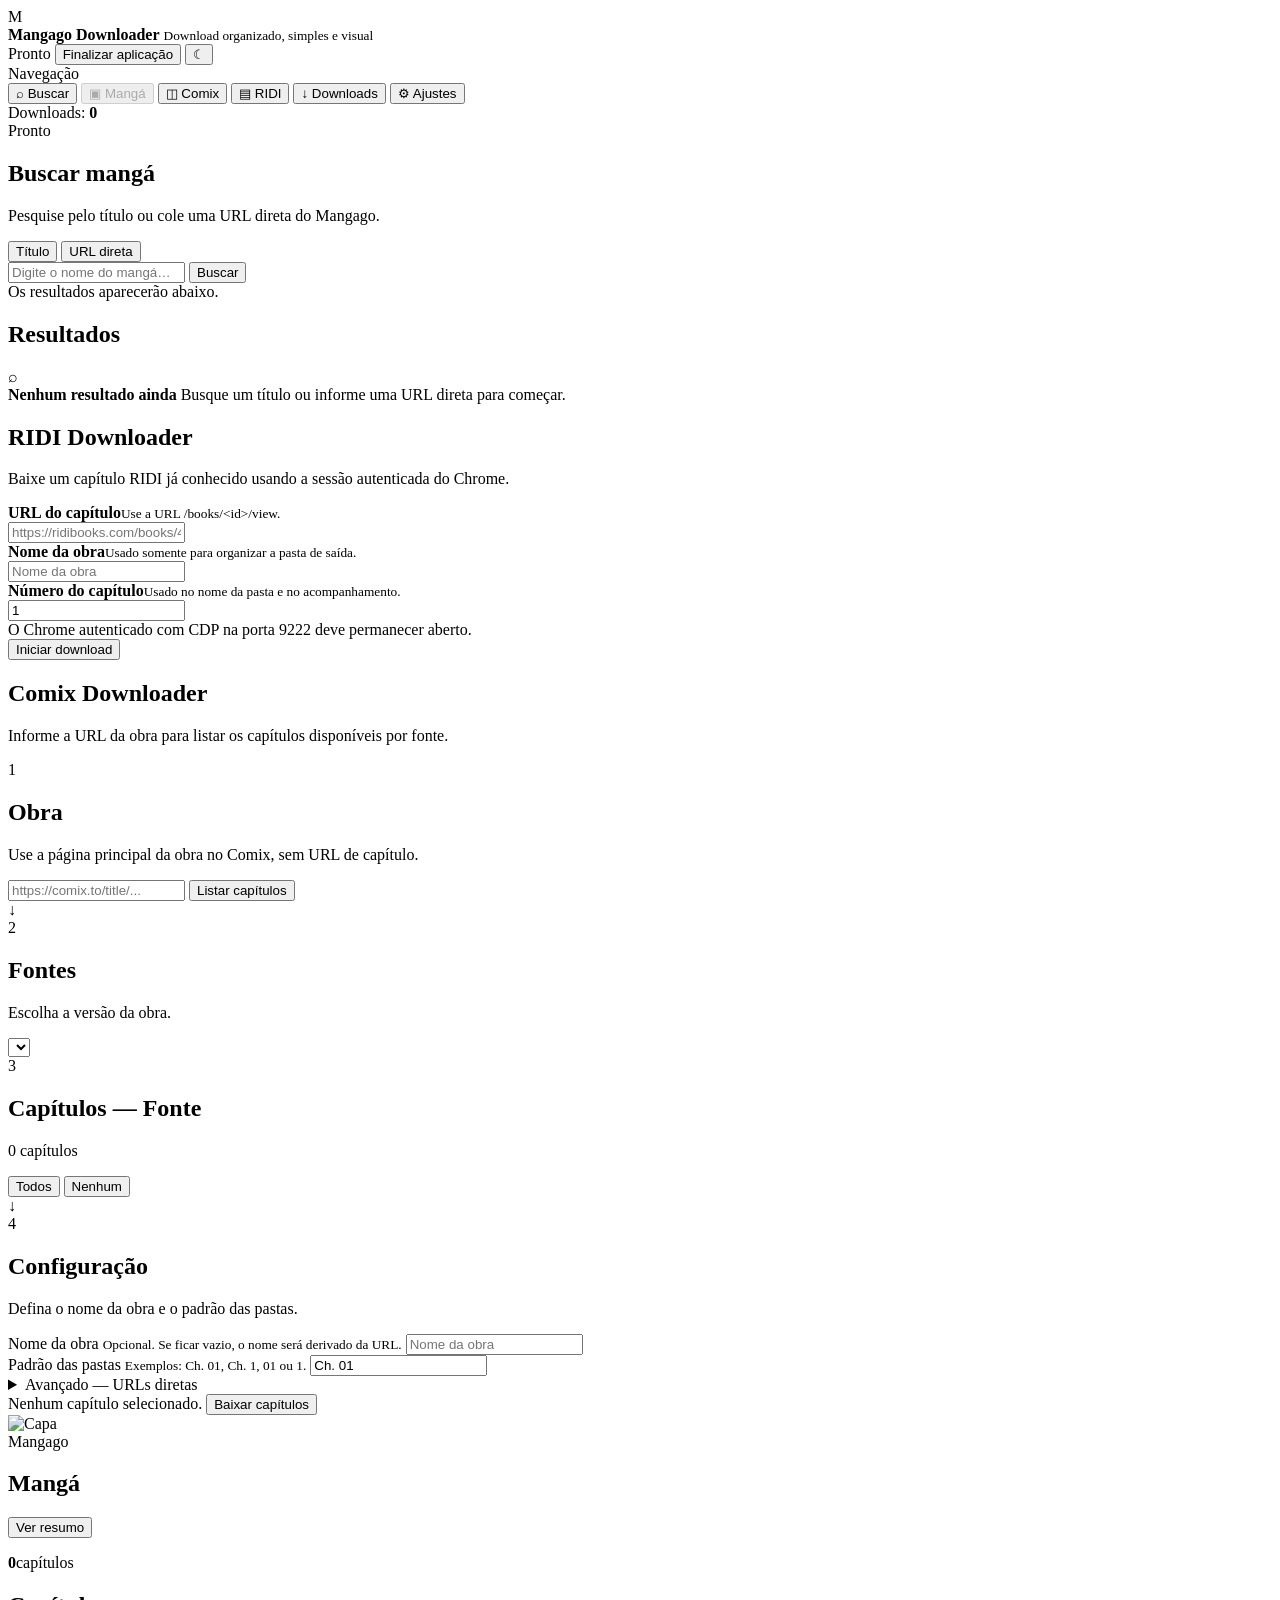
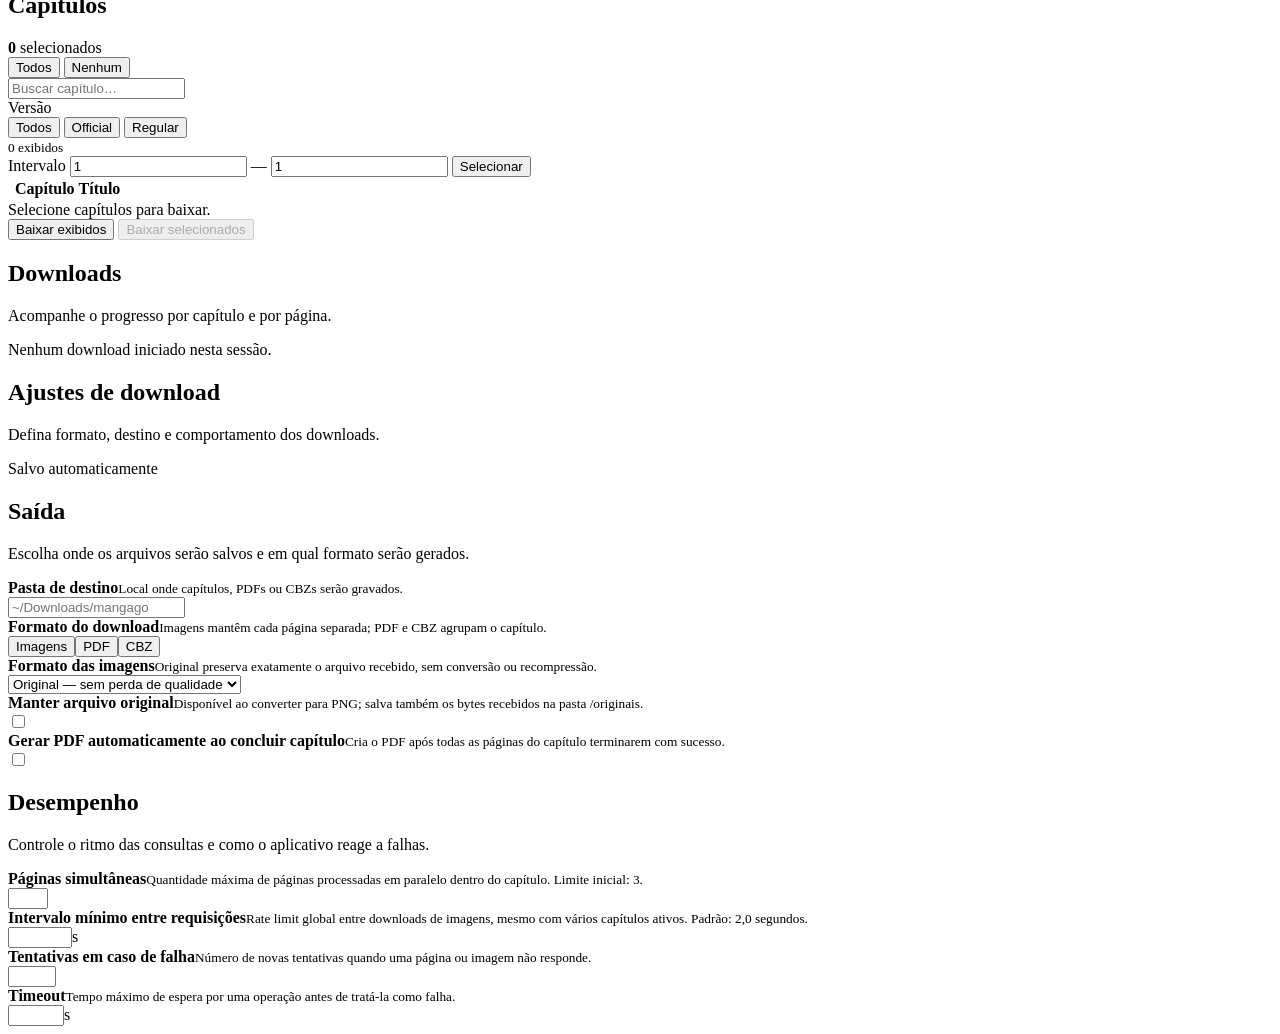
==== webapp/templates/index.html @ 06c269a1 "Add RIDI downloader and web integration" ====
<!DOCTYPE html>
<html lang="pt-BR" data-theme="dark">
<head>
  <meta charset="utf-8" />
  <meta name="viewport" content="width=device-width, initial-scale=1" />
  <title>Mangago Downloader</title>
  <link rel="stylesheet" href="/static/styles.css" />
</head>
<body>
  <div class="app-shell">
    <header class="topbar">
      <div class="brand">
        <div class="brand-mark">M</div>
        <div>
          <strong>Mangago Downloader</strong>
          <small>Download organizado, simples e visual</small>
        </div>
      </div>
      <div class="top-actions">
        <span class="status"><i></i><span id="globalStatus">Pronto</span></span>
        <button
          class="shutdown-button"
          id="shutdownButton"
          type="button"
          title="Finalizar aplicação"
        >
          Finalizar aplicação
        </button>
        <button class="icon-button" id="themeToggle" title="Alternar tema" aria-label="Alternar tema">☾</button>
      </div>
    </header>

    <aside class="sidebar">
      <div class="nav-label">Navegação</div>
      <nav>
        <button class="nav-item active" data-page="search"><span>⌕</span> Buscar</button>
        <button class="nav-item" data-page="manga" id="mangaNav" disabled><span>▣</span> Mangá</button>
        <button class="nav-item" data-page="comix"><span>◫</span> Comix</button>
        <button class="nav-item" data-page="ridi"><span>▤</span> RIDI</button>
        <button class="nav-item" data-page="downloads"><span>↓</span> Downloads <em id="downloadBadge"></em></button>
        <button class="nav-item" data-page="settings"><span>⚙</span> Ajustes</button>
      </nav>
      <div class="sidebar-footer">
        <div>Downloads: <b id="downloadCount">0</b></div>
        <div id="footerState">Pronto</div>
      </div>
    </aside>

    <main class="main-content">
      <section class="page active" id="page-search">
        <div class="page-heading split-heading">
          <div>
            <h1>Buscar mangá</h1>
            <p>Pesquise pelo título ou cole uma URL direta do Mangago.</p>
          </div>
          <div class="mode-switch" role="group" aria-label="Modo de busca">
            <button class="selected" data-mode="title">Título</button>
            <button data-mode="url">URL direta</button>
          </div>
        </div>

        <div class="search-bar">
          <input id="searchInput" type="text" placeholder="Digite o nome do mangá…" autocomplete="off" />
          <button class="primary" id="searchButton">Buscar</button>
        </div>
        <div class="hint" id="searchHint">Os resultados aparecerão abaixo.</div>

        <div class="section-title-row">
          <h2>Resultados</h2>
          <span class="muted" id="resultsMeta"></span>
        </div>
        <div class="results-grid" id="resultsGrid">
          <div class="empty-state">
            <div class="empty-icon">⌕</div>
            <strong>Nenhum resultado ainda</strong>
            <span>Busque um título ou informe uma URL direta para começar.</span>
          </div>
        </div>
      </section>

      <section class="page" id="page-ridi">
        <div class="page-heading">
          <h1>RIDI Downloader</h1>
          <p>Baixe um capítulo RIDI já conhecido usando a sessão autenticada do Chrome.</p>
        </div>

        <div class="settings-card">
          <div class="setting-row">
            <div><strong>URL do capítulo</strong><small>Use a URL /books/&lt;id&gt;/view.</small></div>
            <input class="setting-control" id="ridiChapterUrl" type="url" placeholder="https://ridibooks.com/books/4895003169/view" autocomplete="off" />
          </div>
          <div class="setting-row">
            <div><strong>Nome da obra</strong><small>Usado somente para organizar a pasta de saída.</small></div>
            <input class="setting-control" id="ridiTitle" type="text" placeholder="Nome da obra" autocomplete="off" />
          </div>
          <div class="setting-row">
            <div><strong>Número do capítulo</strong><small>Usado no nome da pasta e no acompanhamento.</small></div>
            <input class="number-control" id="ridiChapterNumber" type="number" min="0" step="0.1" value="1" />
          </div>
          <div class="sticky-actions">
            <span class="muted">O Chrome autenticado com CDP na porta 9222 deve permanecer aberto.</span>
            <div><button class="primary" id="ridiDownloadButton">Iniciar download</button></div>
          </div>
        </div>
      </section>

      <section class="page" id="page-comix">
        <div class="page-heading">
          <h1>Comix Downloader</h1>
          <p>Informe a URL da obra para listar os capítulos disponíveis por fonte.</p>
        </div>

        <div class="comix-flow">

          <section class="comix-step">
            <div class="comix-step-heading">
              <span class="comix-step-number">1</span>
              <div>
                <h2>Obra</h2>
                <p>Use a página principal da obra no Comix, sem URL de capítulo.</p>
              </div>
            </div>

            <div class="comix-load-row">
              <input
                class="setting-control wide"
                id="comixTitleUrl"
                type="url"
                placeholder="https://comix.to/title/..."
                autocomplete="off"
              />
              <button class="primary" id="comixLoadButton">Listar capítulos</button>
            </div>
          </section>

          <div class="comix-flow-arrow">↓</div>

          <section class="comix-step comix-browser hidden" id="comixDiscovery">
            <aside class="comix-sources-panel">
              <div class="comix-step-heading compact">
                <span class="comix-step-number">2</span>
                <div>
                  <h2>Fontes</h2>
                  <p>Escolha a versão da obra.</p>
                </div>
              </div>

              <div class="comix-source-list" id="comixSourceList"></div>

              <select class="hidden" id="comixSource" aria-hidden="true"></select>
              <div class="hidden" id="comixDiscoveryControls"></div>
            </aside>

            <div class="comix-chapters-panel">
              <div class="comix-chapters-head">
                <div class="comix-step-heading compact">
                  <span class="comix-step-number">3</span>
                  <div>
                    <h2>Capítulos — <span id="comixCurrentSource">Fonte</span></h2>
                    <p id="comixChapterCount">0 capítulos</p>
                  </div>
                </div>

                <div class="chapter-actions">
                  <button class="secondary" id="comixSelectAll">Todos</button>
                  <button class="secondary" id="comixSelectNone">Nenhum</button>
                </div>
              </div>

              <div class="comix-chapter-grid" id="comixChapterTable"></div>
            </div>
          </section>

          <div class="comix-flow-arrow hidden" id="comixConfigArrow">↓</div>

          <section class="comix-step">
            <div class="comix-step-heading">
              <span class="comix-step-number">4</span>
              <div>
                <h2>Configuração</h2>
                <p>Defina o nome da obra e o padrão das pastas.</p>
              </div>
            </div>

            <div class="comix-config-grid">
              <div class="field-group">
                <label for="comixTitle">Nome da obra</label>
                <small>Opcional. Se ficar vazio, o nome será derivado da URL.</small>
                <input
                  class="setting-control wide"
                  id="comixTitle"
                  type="text"
                  placeholder="Nome da obra"
                  autocomplete="off"
                />
              </div>

              <div class="field-group">
                <label for="comixFolderPattern">Padrão das pastas</label>
                <small>Exemplos: Ch. 01, Ch. 1, 01 ou 1.</small>
                <input
                  class="setting-control wide"
                  id="comixFolderPattern"
                  type="text"
                  value="Ch. 01"
                  placeholder="Ch. 01"
                  autocomplete="off"
                />
              </div>
            </div>

            <details class="comix-advanced">
              <summary>Avançado — URLs diretas</summary>

              <div class="comix-urls-row">
                <div>
                  <strong>URLs dos capítulos</strong>
                  <small>Fallback manual: uma URL direta de capítulo por linha.</small>
                </div>

                <textarea
                  class="setting-control wide"
                  id="comixUrl"
                  rows="6"
                  placeholder="https://comix.to/title/.../chapter-1&#10;https://comix.to/title/.../chapter-2"
                  autocomplete="off"
                ></textarea>

                <small class="muted comix-url-count" id="comixUrlCount">
                  0 capítulos reconhecidos
                </small>
              </div>
            </details>

            <div class="comix-download-bar">
              <span class="muted" id="comixSelectedCount">
                Nenhum capítulo selecionado.
              </span>

              <button class="primary" id="comixDownloadButton">
                Baixar capítulos
              </button>
            </div>
          </section>

        </div>
      </section>
      <section class="page" id="page-manga">
        <div class="manga-hero">
          <div class="cover-shell"><img id="mangaCover" alt="Capa" /></div>
          <div class="manga-info">
            <div class="eyebrow">Mangago</div>
            <h1 id="mangaTitle">Mangá</h1>
            <div class="author" id="mangaAuthor"></div>
            <div class="chips" id="mangaGenres"></div>
            <button class="link-button" id="summaryToggle">Ver resumo</button>
            <p class="summary hidden" id="mangaSummary"></p>
          </div>
          <div class="count-card"><b id="chapterCount">0</b><span>capítulos</span></div>
        </div>

        <div class="section-title-row chapters-heading">
          <div>
            <h2>Capítulos</h2>
            <span class="muted"><b id="selectedCount">0</b> selecionados</span>
          </div>
          <div class="chapter-actions">
            <button class="secondary" id="selectAll">Todos</button>
            <button class="secondary" id="selectNone">Nenhum</button>
          </div>
        </div>

        <div class="chapter-toolbar">
          <input id="chapterFilter" type="text" placeholder="Buscar capítulo…" />
          <div class="chapter-type-filter">
            <span>Versão</span>
            <div class="segmented compact" id="chapterTypeSegment">
              <button data-value="all" class="selected">Todos</button>
              <button data-value="official">Official</button>
              <button data-value="regular">Regular</button>
            </div>
            <small class="muted" id="visibleChapterCount">0 exibidos</small>
          </div>
          <div class="range-box">
            <span>Intervalo</span>
            <input id="rangeStart" type="number" min="1" value="1" />
            <span>—</span>
            <input id="rangeEnd" type="number" min="1" value="1" />
            <button class="secondary" id="selectRange">Selecionar</button>
          </div>
        </div>

        <div class="table-card chapter-table-card">
          <table>
            <thead><tr><th class="check-col"></th><th>Capítulo</th><th>Título</th></tr></thead>
            <tbody id="chapterRows"></tbody>
          </table>
        </div>
        <div class="sticky-actions">
          <span class="muted" id="downloadSummary">Selecione capítulos para baixar.</span>
          <div>
            <button class="secondary" id="downloadAll">Baixar exibidos</button>
            <button class="primary" id="downloadSelected" disabled>Baixar selecionados</button>
          </div>
        </div>
      </section>

      <section class="page" id="page-downloads">
        <div class="page-heading">
          <h1>Downloads</h1>
          <p>Acompanhe o progresso por capítulo e por página.</p>
        </div>
        <div id="downloadsContainer" class="downloads-stack">
          <div class="empty-card">Nenhum download iniciado nesta sessão.</div>
        </div>
      </section>

      <section class="page" id="page-settings">
        <div class="page-heading settings-heading">
          <div>
            <h1>Ajustes de download</h1>
            <p>Defina formato, destino e comportamento dos downloads.</p>
          </div>
          <span class="saved-badge" id="saveState">Salvo automaticamente</span>
        </div>

        <div class="settings-card">
          <div class="settings-card-head"><h2>Saída</h2><p>Escolha onde os arquivos serão salvos e em qual formato serão gerados.</p></div>
          <div class="setting-row">
            <div><strong>Pasta de destino</strong><small>Local onde capítulos, PDFs ou CBZs serão gravados.</small></div>
            <input class="setting-control wide" id="downloadLocation" placeholder="~/Downloads/mangago" />
          </div>
          <div class="setting-row">
            <div><strong>Formato do download</strong><small>Imagens mantêm cada página separada; PDF e CBZ agrupam o capítulo.</small></div>
            <div class="segmented" id="formatSegment">
              <button data-value="images" class="selected">Imagens</button><button data-value="pdf">PDF</button><button data-value="cbz">CBZ</button>
            </div>
          </div>
          <div class="setting-row">
            <div><strong>Formato das imagens</strong><small>Original preserva exatamente o arquivo recebido, sem conversão ou recompressão.</small></div>
            <select class="setting-control" id="imageFormat"><option value="original">Original — sem perda de qualidade</option><option value="png">PNG — conversão sem nova perda</option></select>
          </div>
          <div class="setting-row" id="keepOriginalsRow">
            <div><strong>Manter arquivo original</strong><small>Disponível ao converter para PNG; salva também os bytes recebidos na pasta /originais.</small></div>
            <label class="switch"><input id="keepOriginals" type="checkbox" /><span></span></label>
          </div>
          <div class="setting-row">
            <div><strong>Gerar PDF automaticamente ao concluir capítulo</strong><small>Cria o PDF após todas as páginas do capítulo terminarem com sucesso.</small></div>
            <label class="switch"><input id="autoGeneratePdf" type="checkbox" /><span></span></label>
          </div>
        </div>

        <div class="settings-card">
          <div class="settings-card-head"><h2>Desempenho</h2><p>Controle o ritmo das consultas e como o aplicativo reage a falhas.</p></div>
          <div class="setting-row"><div><strong>Páginas simultâneas</strong><small>Quantidade máxima de páginas processadas em paralelo dentro do capítulo. Limite inicial: 3.</small></div><input class="number-control" id="maxWorkers" type="number" min="1" max="3" /></div>
          <div class="setting-row"><div><strong>Intervalo mínimo entre requisições</strong><small>Rate limit global entre downloads de imagens, mesmo com vários capítulos ativos. Padrão: 2,0 segundos.</small></div><div class="unit-input"><input id="pageDelay" type="number" min="0" max="30" step="0.5" /><span>s</span></div></div>
          <div class="setting-row"><div><strong>Tentativas em caso de falha</strong><small>Número de novas tentativas quando uma página ou imagem não responde.</small></div><input class="number-control" id="retryCount" type="number" min="0" max="20" /></div>
          <div class="setting-row"><div><strong>Timeout</strong><small>Tempo máximo de espera por uma operação antes de tratá-la como falha.</small></div><div class="unit-input"><input id="timeout" type="number" min="1" max="300" /><span>s</span></div></div>
        </div>
      </section>
    </main>
  </div>

  <div class="toast" id="toast"></div>
  <script src="/static/app.js"></script>
</body>
</html>
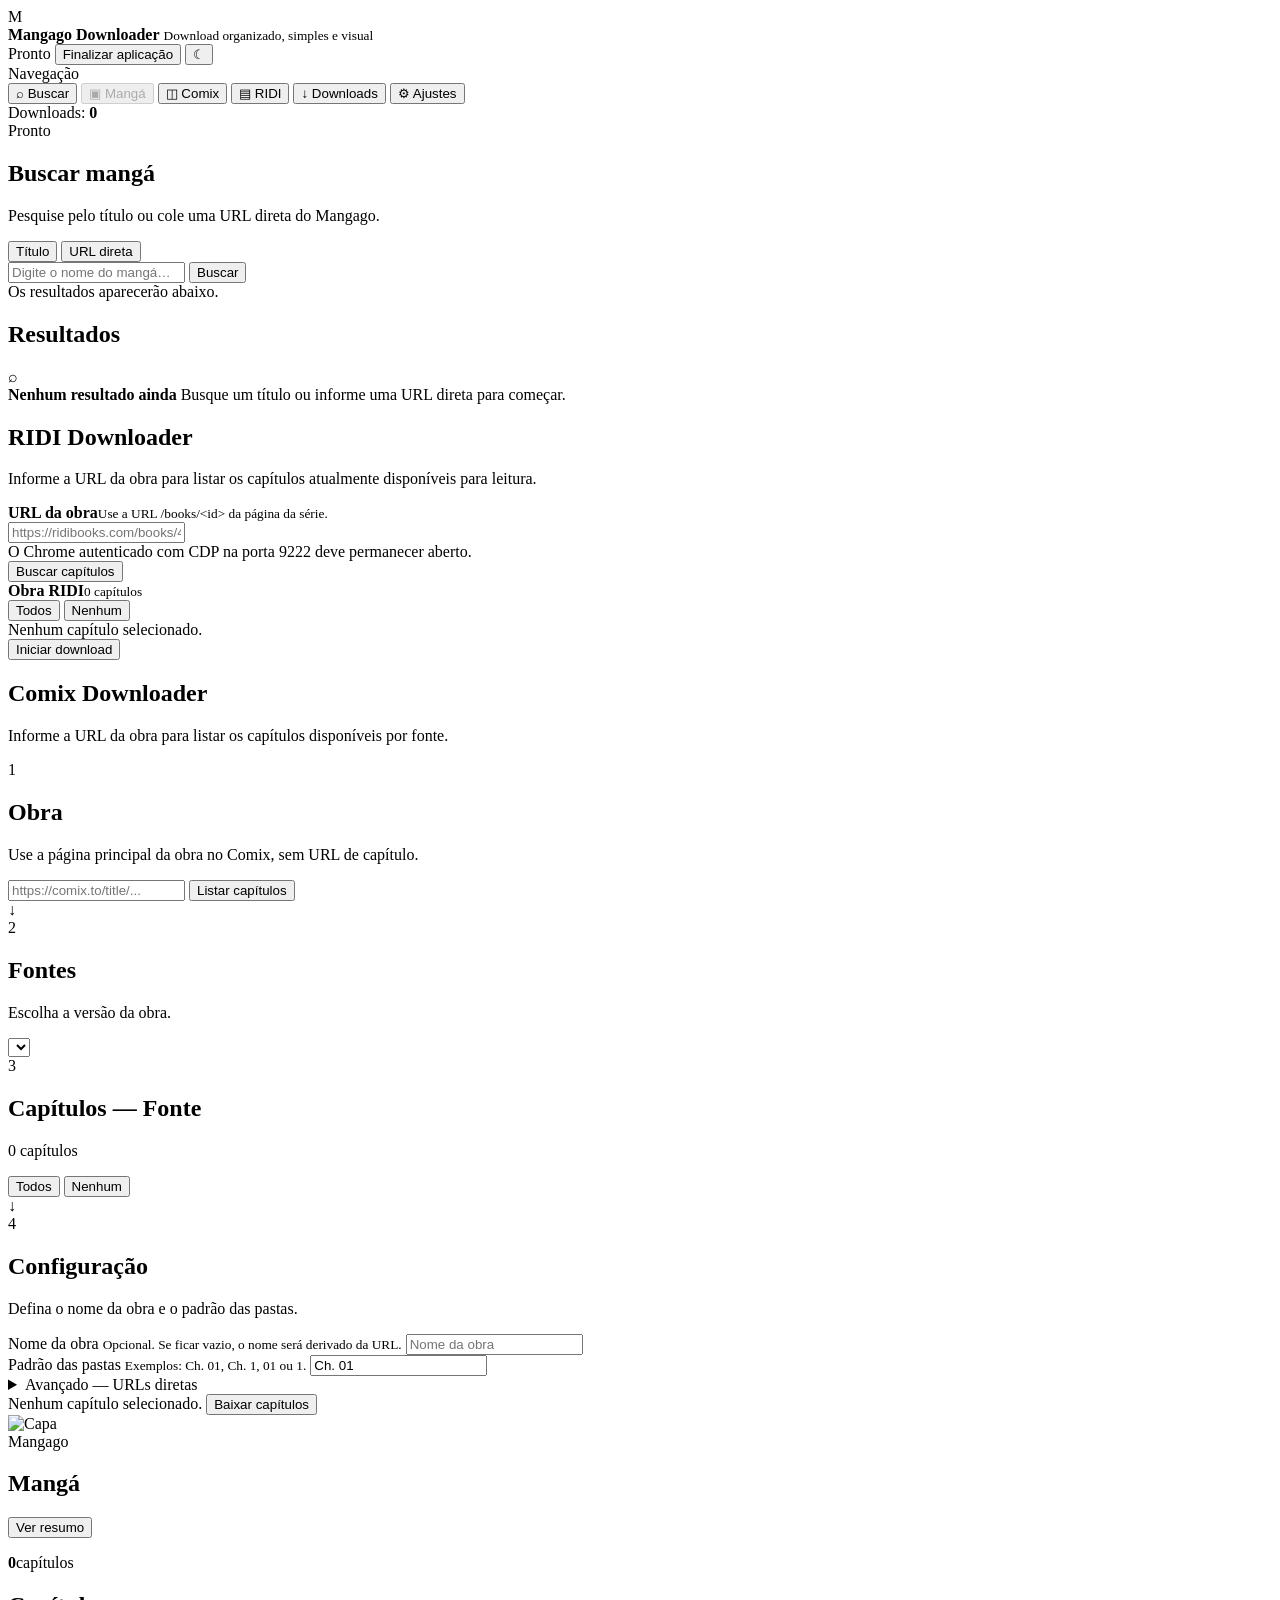
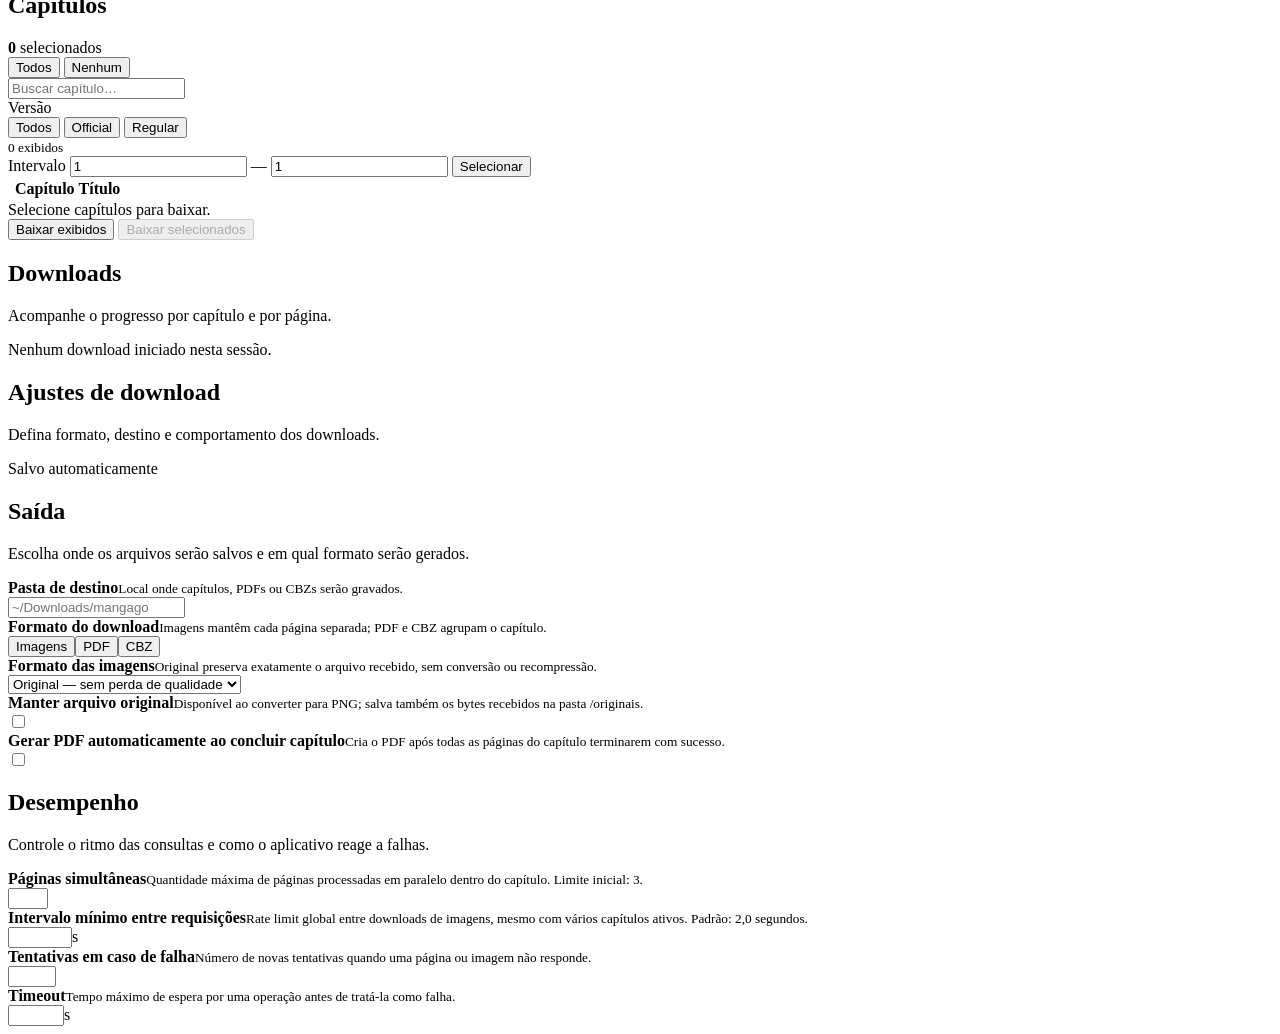
==== commit 9d2ba87a: "Add RIDI chapter discovery" ====
--- a/webapp/templates/index.html
+++ b/webapp/templates/index.html
@@ -81,24 +81,31 @@
       <section class="page" id="page-ridi">
         <div class="page-heading">
           <h1>RIDI Downloader</h1>
-          <p>Baixe um capítulo RIDI já conhecido usando a sessão autenticada do Chrome.</p>
+          <p>Informe a URL da obra para listar os capítulos atualmente disponíveis para leitura.</p>
         </div>
 
         <div class="settings-card">
           <div class="setting-row">
-            <div><strong>URL do capítulo</strong><small>Use a URL /books/&lt;id&gt;/view.</small></div>
-            <input class="setting-control" id="ridiChapterUrl" type="url" placeholder="https://ridibooks.com/books/4895003169/view" autocomplete="off" />
-          </div>
-          <div class="setting-row">
-            <div><strong>Nome da obra</strong><small>Usado somente para organizar a pasta de saída.</small></div>
-            <input class="setting-control" id="ridiTitle" type="text" placeholder="Nome da obra" autocomplete="off" />
-          </div>
-          <div class="setting-row">
-            <div><strong>Número do capítulo</strong><small>Usado no nome da pasta e no acompanhamento.</small></div>
-            <input class="number-control" id="ridiChapterNumber" type="number" min="0" step="0.1" value="1" />
+            <div><strong>URL da obra</strong><small>Use a URL /books/&lt;id&gt; da página da série.</small></div>
+            <input class="setting-control" id="ridiTitleUrl" type="url" placeholder="https://ridibooks.com/books/4895003169" autocomplete="off" />
           </div>
           <div class="sticky-actions">
             <span class="muted">O Chrome autenticado com CDP na porta 9222 deve permanecer aberto.</span>
+            <div><button class="primary" id="ridiLoadButton">Buscar capítulos</button></div>
+          </div>
+        </div>
+
+        <div class="settings-card hidden" id="ridiDiscovery">
+          <div class="setting-row">
+            <div><strong id="ridiWorkTitle">Obra RIDI</strong><small id="ridiChapterCount">0 capítulos</small></div>
+            <div class="chapter-actions">
+              <button class="secondary" id="ridiSelectAll">Todos</button>
+              <button class="secondary" id="ridiSelectNone">Nenhum</button>
+            </div>
+          </div>
+          <div class="comix-chapter-grid" id="ridiChapterTable"></div>
+          <div class="sticky-actions">
+            <span class="muted" id="ridiSelectedCount">Nenhum capítulo selecionado.</span>
             <div><button class="primary" id="ridiDownloadButton">Iniciar download</button></div>
           </div>
         </div>
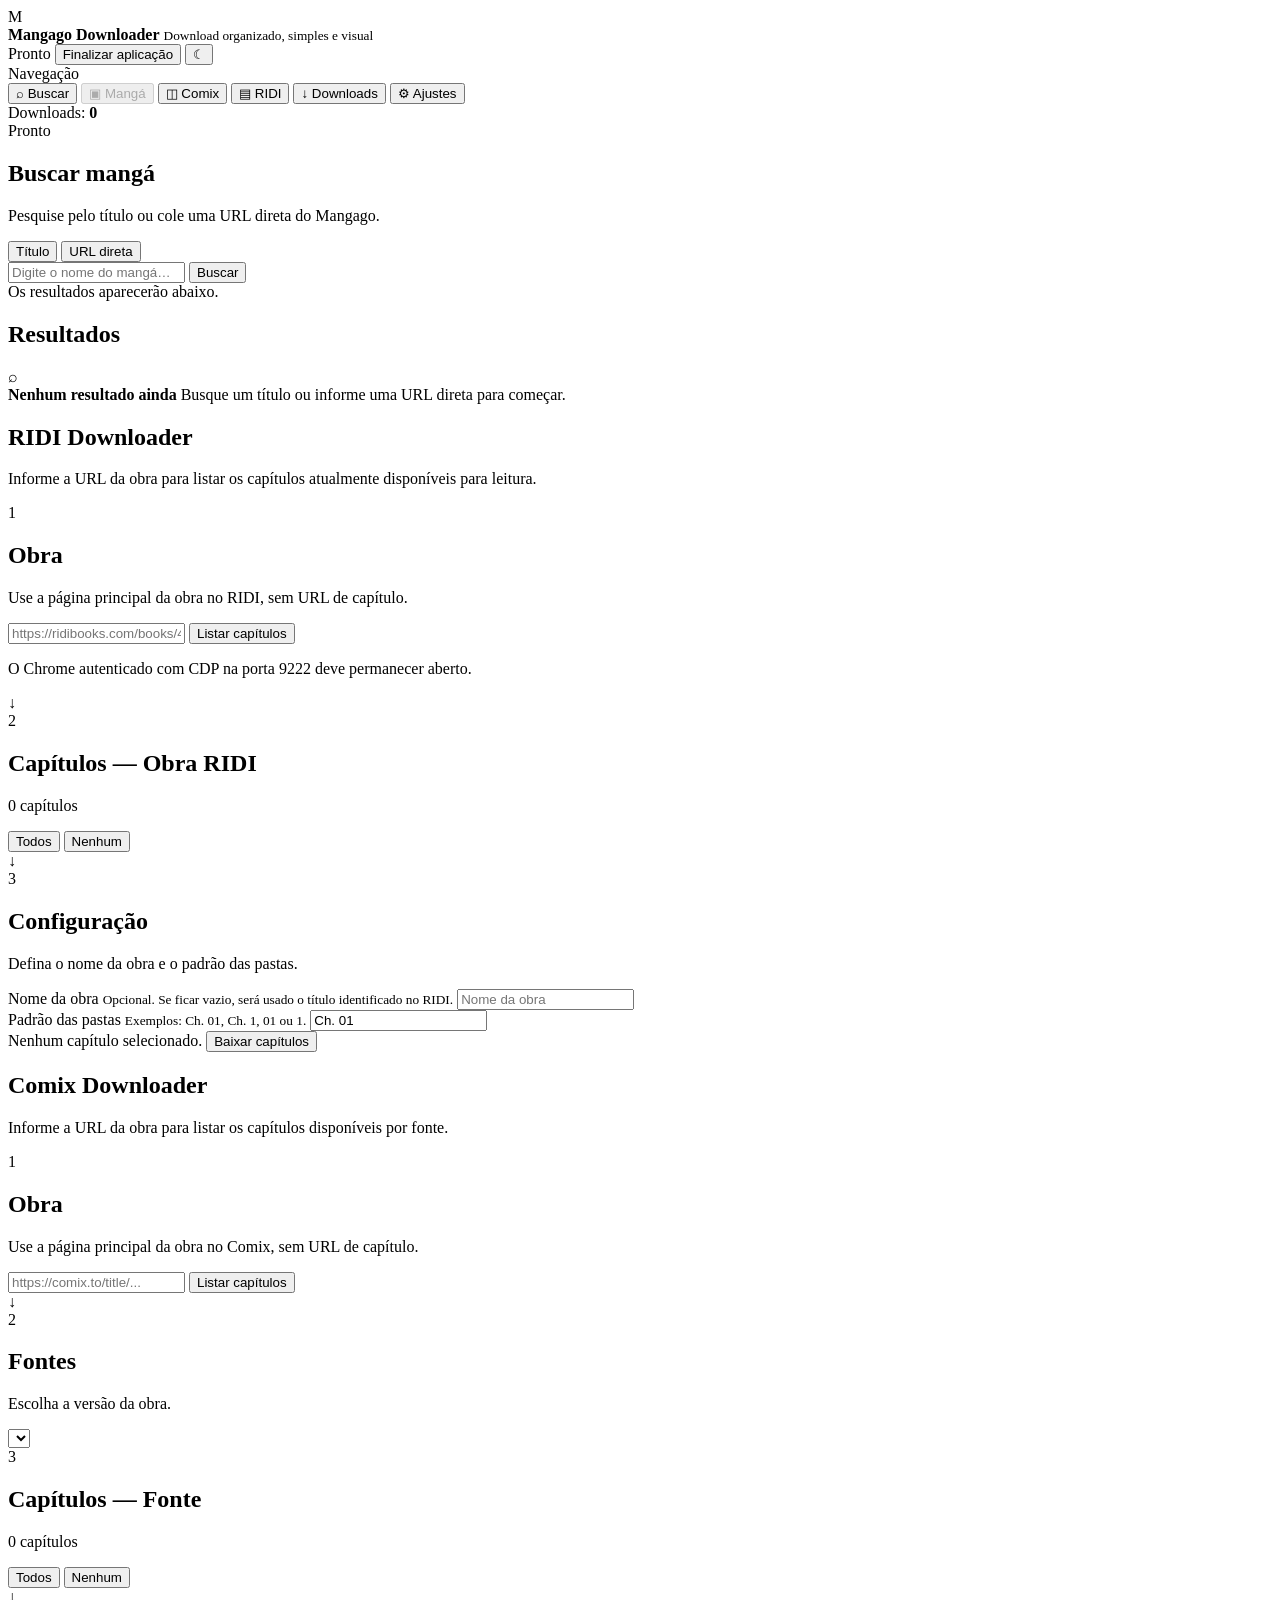
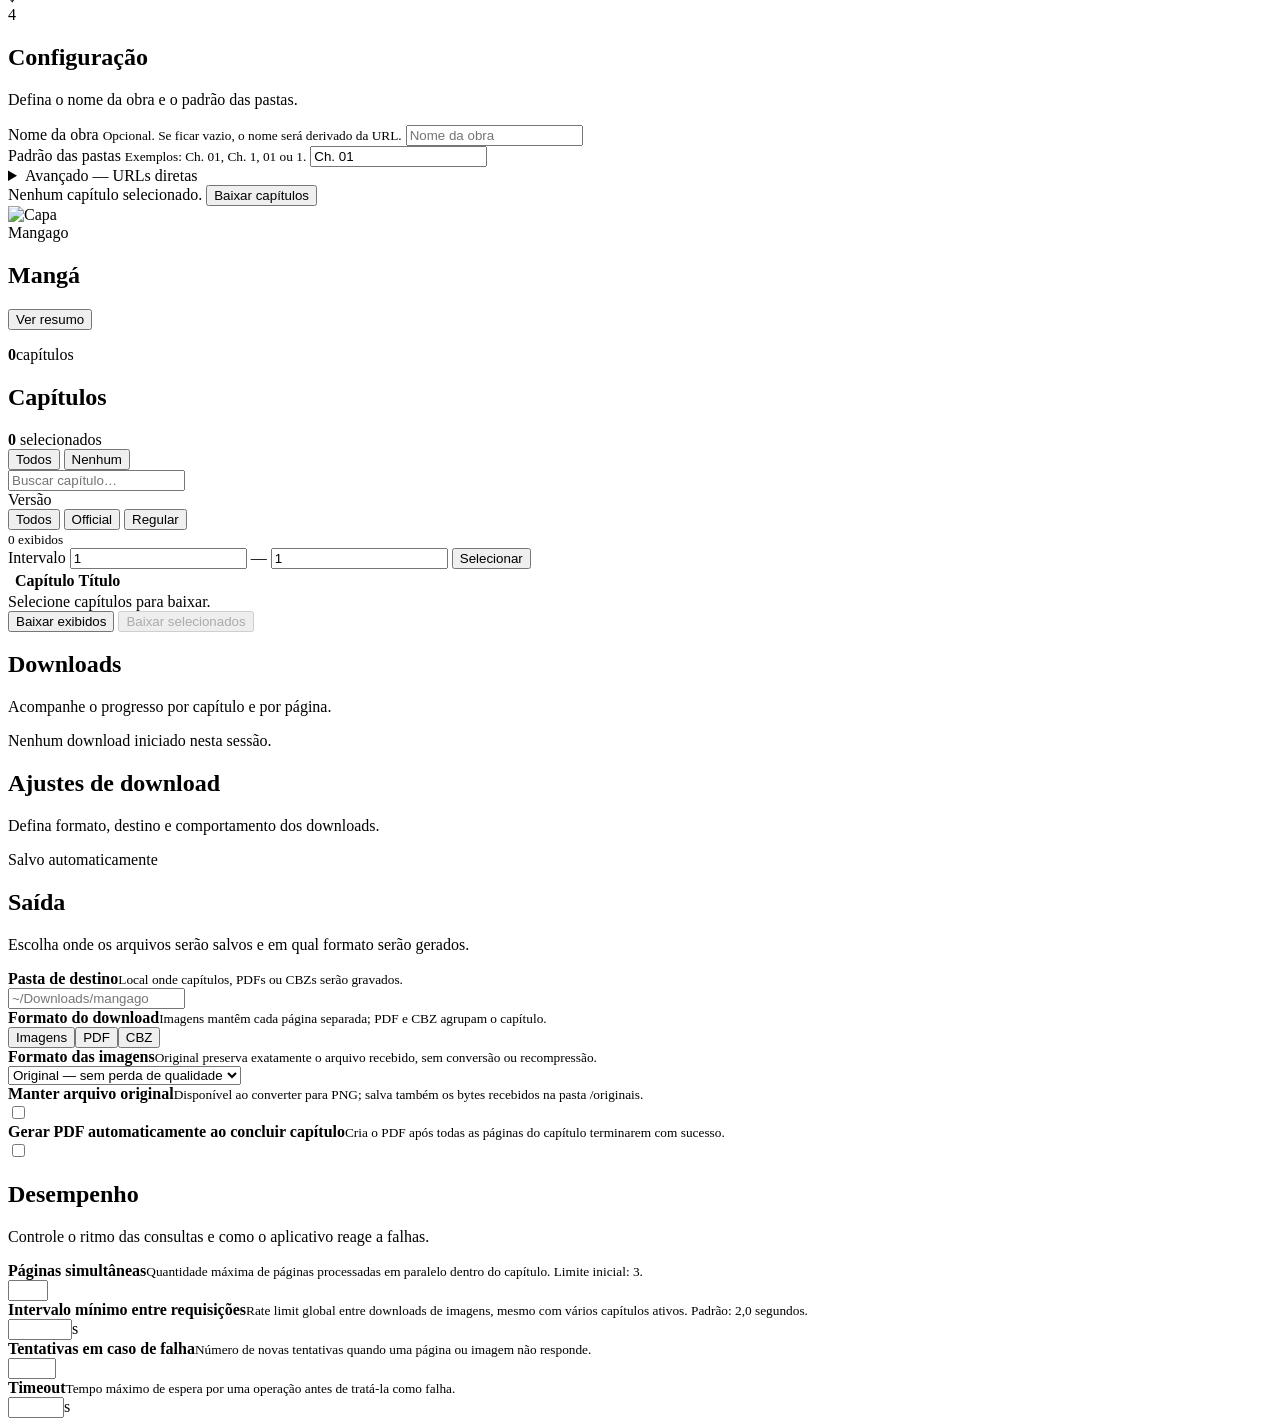
==== commit be9cdc10: "Standardize RIDI web interface" ====
--- a/webapp/templates/index.html
+++ b/webapp/templates/index.html
@@ -84,30 +84,95 @@
           <p>Informe a URL da obra para listar os capítulos atualmente disponíveis para leitura.</p>
         </div>
 
-        <div class="settings-card">
-          <div class="setting-row">
-            <div><strong>URL da obra</strong><small>Use a URL /books/&lt;id&gt; da página da série.</small></div>
-            <input class="setting-control" id="ridiTitleUrl" type="url" placeholder="https://ridibooks.com/books/4895003169" autocomplete="off" />
-          </div>
-          <div class="sticky-actions">
-            <span class="muted">O Chrome autenticado com CDP na porta 9222 deve permanecer aberto.</span>
-            <div><button class="primary" id="ridiLoadButton">Buscar capítulos</button></div>
-          </div>
-        </div>
-
-        <div class="settings-card hidden" id="ridiDiscovery">
-          <div class="setting-row">
-            <div><strong id="ridiWorkTitle">Obra RIDI</strong><small id="ridiChapterCount">0 capítulos</small></div>
-            <div class="chapter-actions">
-              <button class="secondary" id="ridiSelectAll">Todos</button>
-              <button class="secondary" id="ridiSelectNone">Nenhum</button>
-            </div>
-          </div>
-          <div class="comix-chapter-grid" id="ridiChapterTable"></div>
-          <div class="sticky-actions">
-            <span class="muted" id="ridiSelectedCount">Nenhum capítulo selecionado.</span>
-            <div><button class="primary" id="ridiDownloadButton">Iniciar download</button></div>
-          </div>
+        <div class="comix-flow">
+
+          <section class="comix-step">
+            <div class="comix-step-heading">
+              <span class="comix-step-number">1</span>
+              <div>
+                <h2>Obra</h2>
+                <p>Use a página principal da obra no RIDI, sem URL de capítulo.</p>
+              </div>
+            </div>
+
+            <div class="comix-load-row">
+              <input
+                class="setting-control wide"
+                id="ridiTitleUrl"
+                type="url"
+                placeholder="https://ridibooks.com/books/4895003169"
+                autocomplete="off"
+              />
+              <button class="primary" id="ridiLoadButton">Listar capítulos</button>
+            </div>
+            <p class="muted">O Chrome autenticado com CDP na porta 9222 deve permanecer aberto.</p>
+          </section>
+
+          <div class="comix-flow-arrow">↓</div>
+
+          <section class="comix-step hidden" id="ridiDiscovery">
+            <div class="comix-chapters-head">
+              <div class="comix-step-heading compact">
+                <span class="comix-step-number">2</span>
+                <div>
+                  <h2>Capítulos — <span id="ridiWorkTitle">Obra RIDI</span></h2>
+                  <p id="ridiChapterCount">0 capítulos</p>
+                </div>
+              </div>
+
+              <div class="chapter-actions">
+                <button class="secondary" id="ridiSelectAll">Todos</button>
+                <button class="secondary" id="ridiSelectNone">Nenhum</button>
+              </div>
+            </div>
+
+            <div class="comix-chapter-grid" id="ridiChapterTable"></div>
+          </section>
+
+          <div class="comix-flow-arrow hidden" id="ridiConfigArrow">↓</div>
+
+          <section class="comix-step">
+            <div class="comix-step-heading">
+              <span class="comix-step-number">3</span>
+              <div>
+                <h2>Configuração</h2>
+                <p>Defina o nome da obra e o padrão das pastas.</p>
+              </div>
+            </div>
+
+            <div class="comix-config-grid">
+              <div class="field-group">
+                <label for="ridiTitle">Nome da obra</label>
+                <small>Opcional. Se ficar vazio, será usado o título identificado no RIDI.</small>
+                <input
+                  class="setting-control wide"
+                  id="ridiTitle"
+                  type="text"
+                  placeholder="Nome da obra"
+                  autocomplete="off"
+                />
+              </div>
+
+              <div class="field-group">
+                <label for="ridiFolderPattern">Padrão das pastas</label>
+                <small>Exemplos: Ch. 01, Ch. 1, 01 ou 1.</small>
+                <input
+                  class="setting-control wide"
+                  id="ridiFolderPattern"
+                  type="text"
+                  value="Ch. 01"
+                  placeholder="Ch. 01"
+                  autocomplete="off"
+                />
+              </div>
+            </div>
+
+            <div class="comix-download-bar">
+              <span class="muted" id="ridiSelectedCount">Nenhum capítulo selecionado.</span>
+              <button class="primary" id="ridiDownloadButton">Baixar capítulos</button>
+            </div>
+          </section>
+
         </div>
       </section>
 
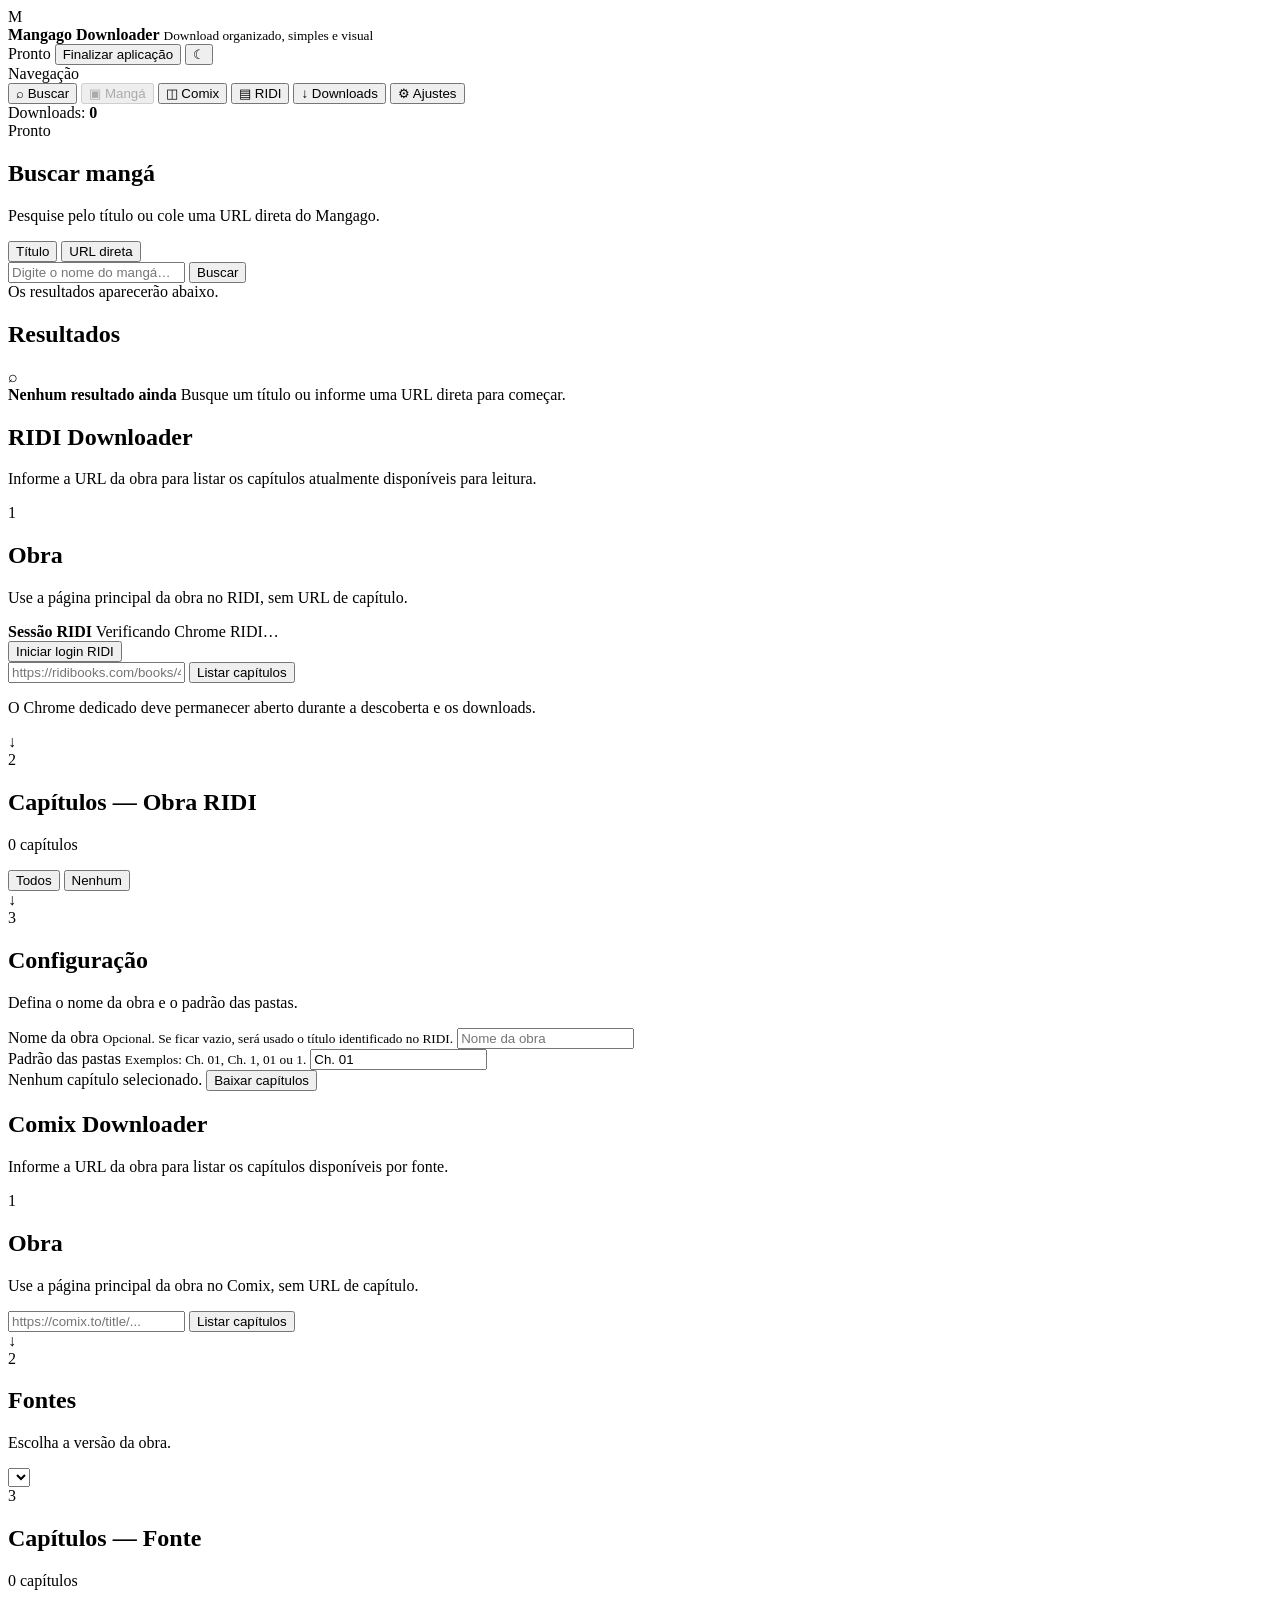
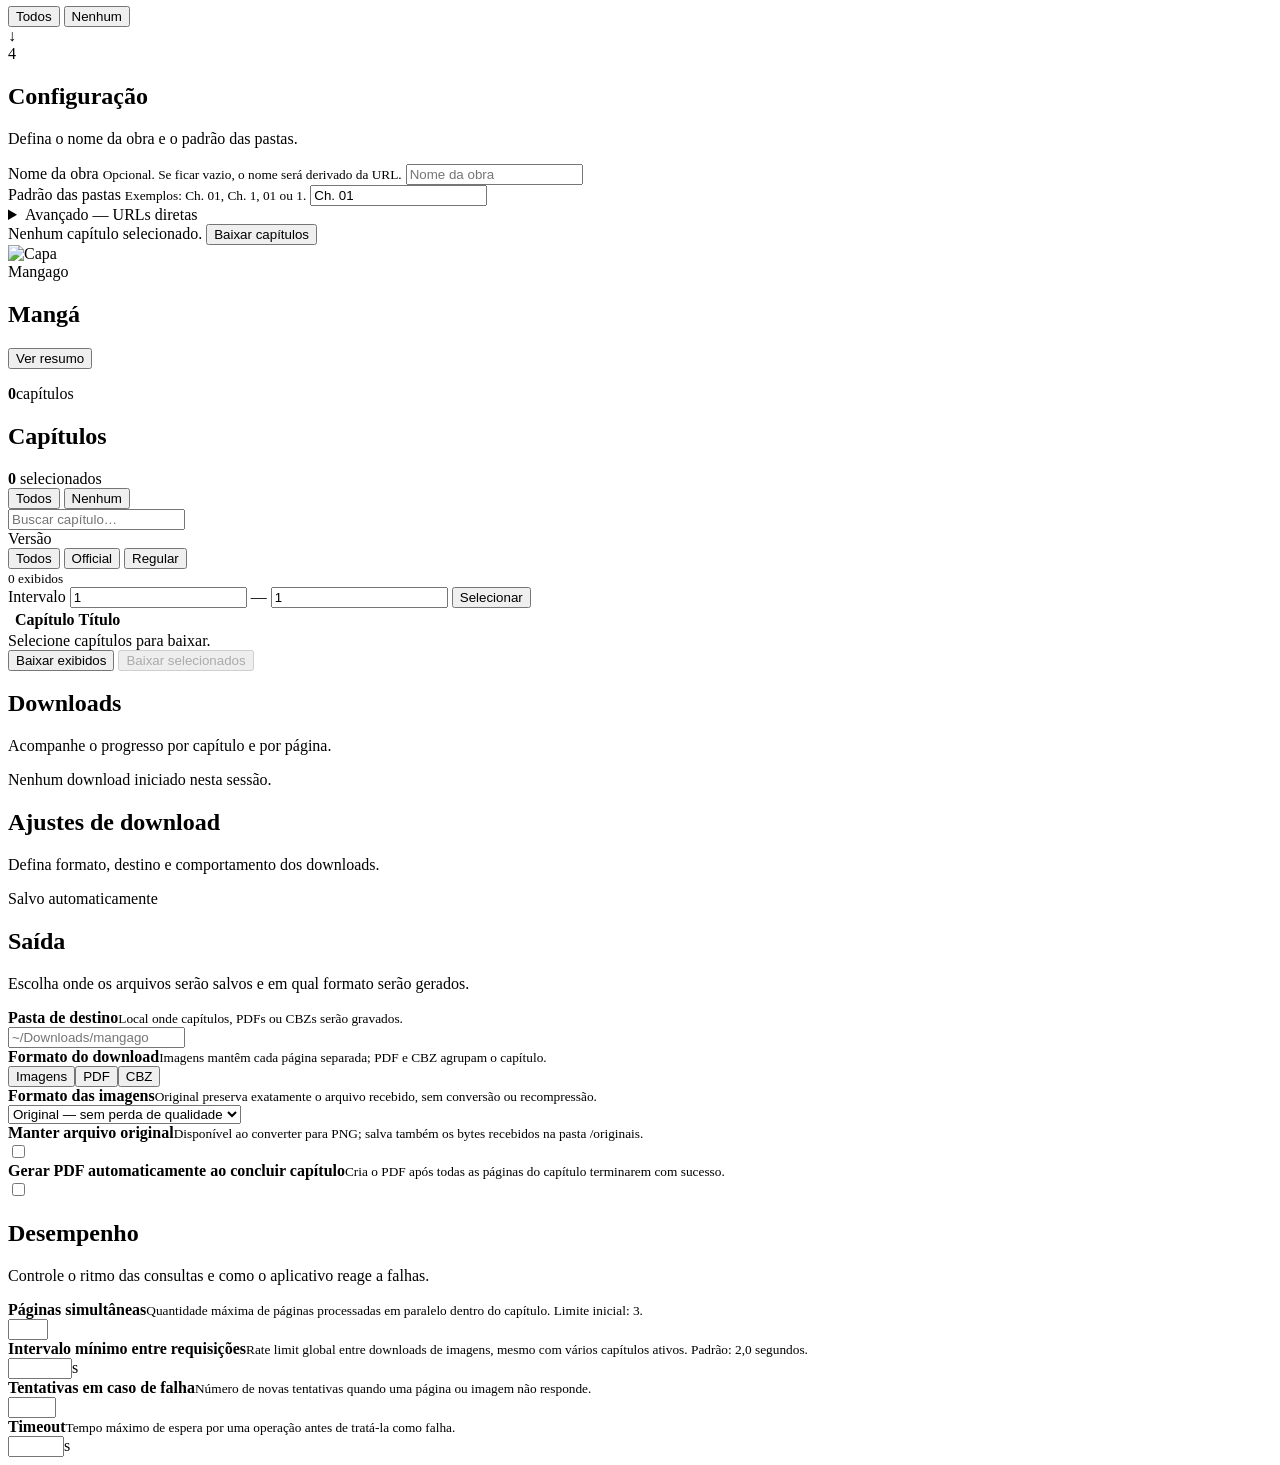
==== commit f81bc854: "Add RIDI login launcher" ====
--- a/webapp/templates/index.html
+++ b/webapp/templates/index.html
@@ -95,6 +95,14 @@
               </div>
             </div>
 
+            <div class="ridi-session-row">
+              <div>
+                <strong>Sessão RIDI</strong>
+                <span class="muted" id="ridiSessionStatus">Verificando Chrome RIDI…</span>
+              </div>
+              <button class="secondary" id="ridiLoginButton">Iniciar login RIDI</button>
+            </div>
+
             <div class="comix-load-row">
               <input
                 class="setting-control wide"
@@ -105,7 +113,7 @@
               />
               <button class="primary" id="ridiLoadButton">Listar capítulos</button>
             </div>
-            <p class="muted">O Chrome autenticado com CDP na porta 9222 deve permanecer aberto.</p>
+            <p class="muted">O Chrome dedicado deve permanecer aberto durante a descoberta e os downloads.</p>
           </section>
 
           <div class="comix-flow-arrow">↓</div>
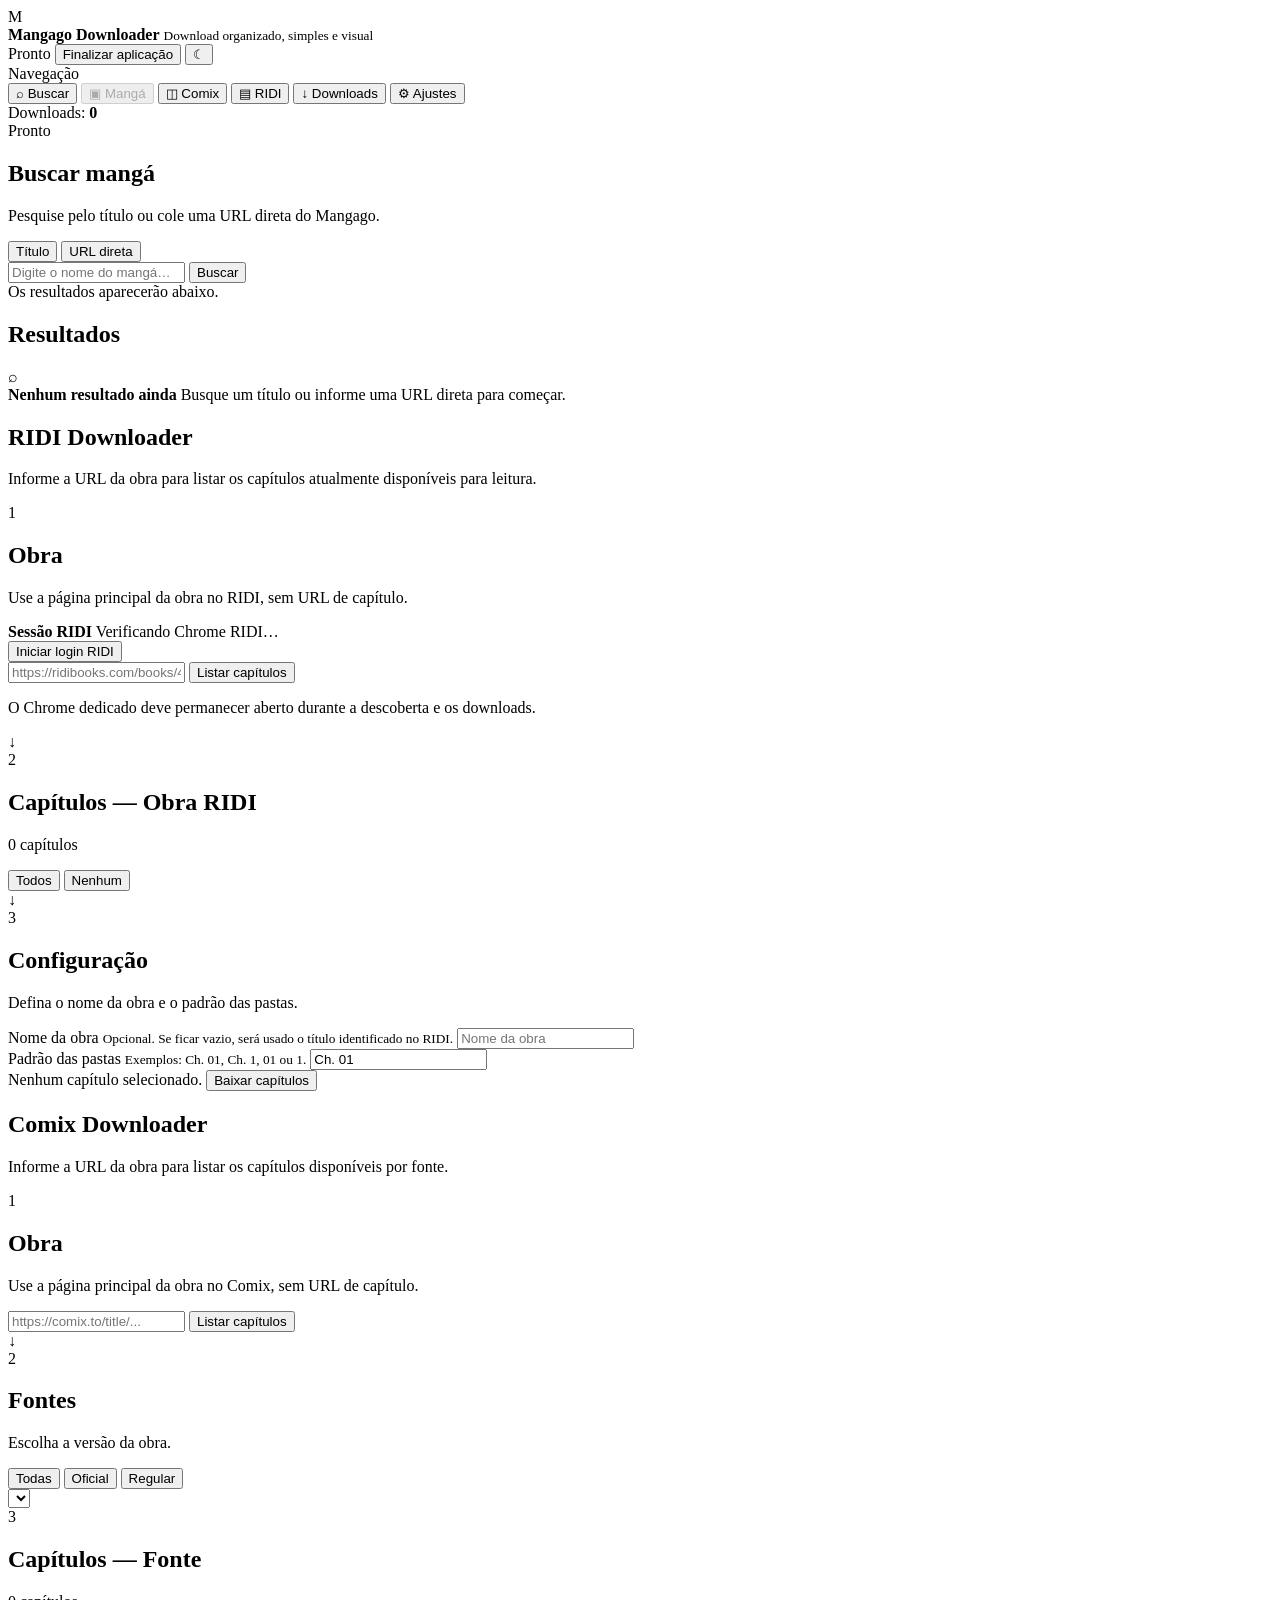
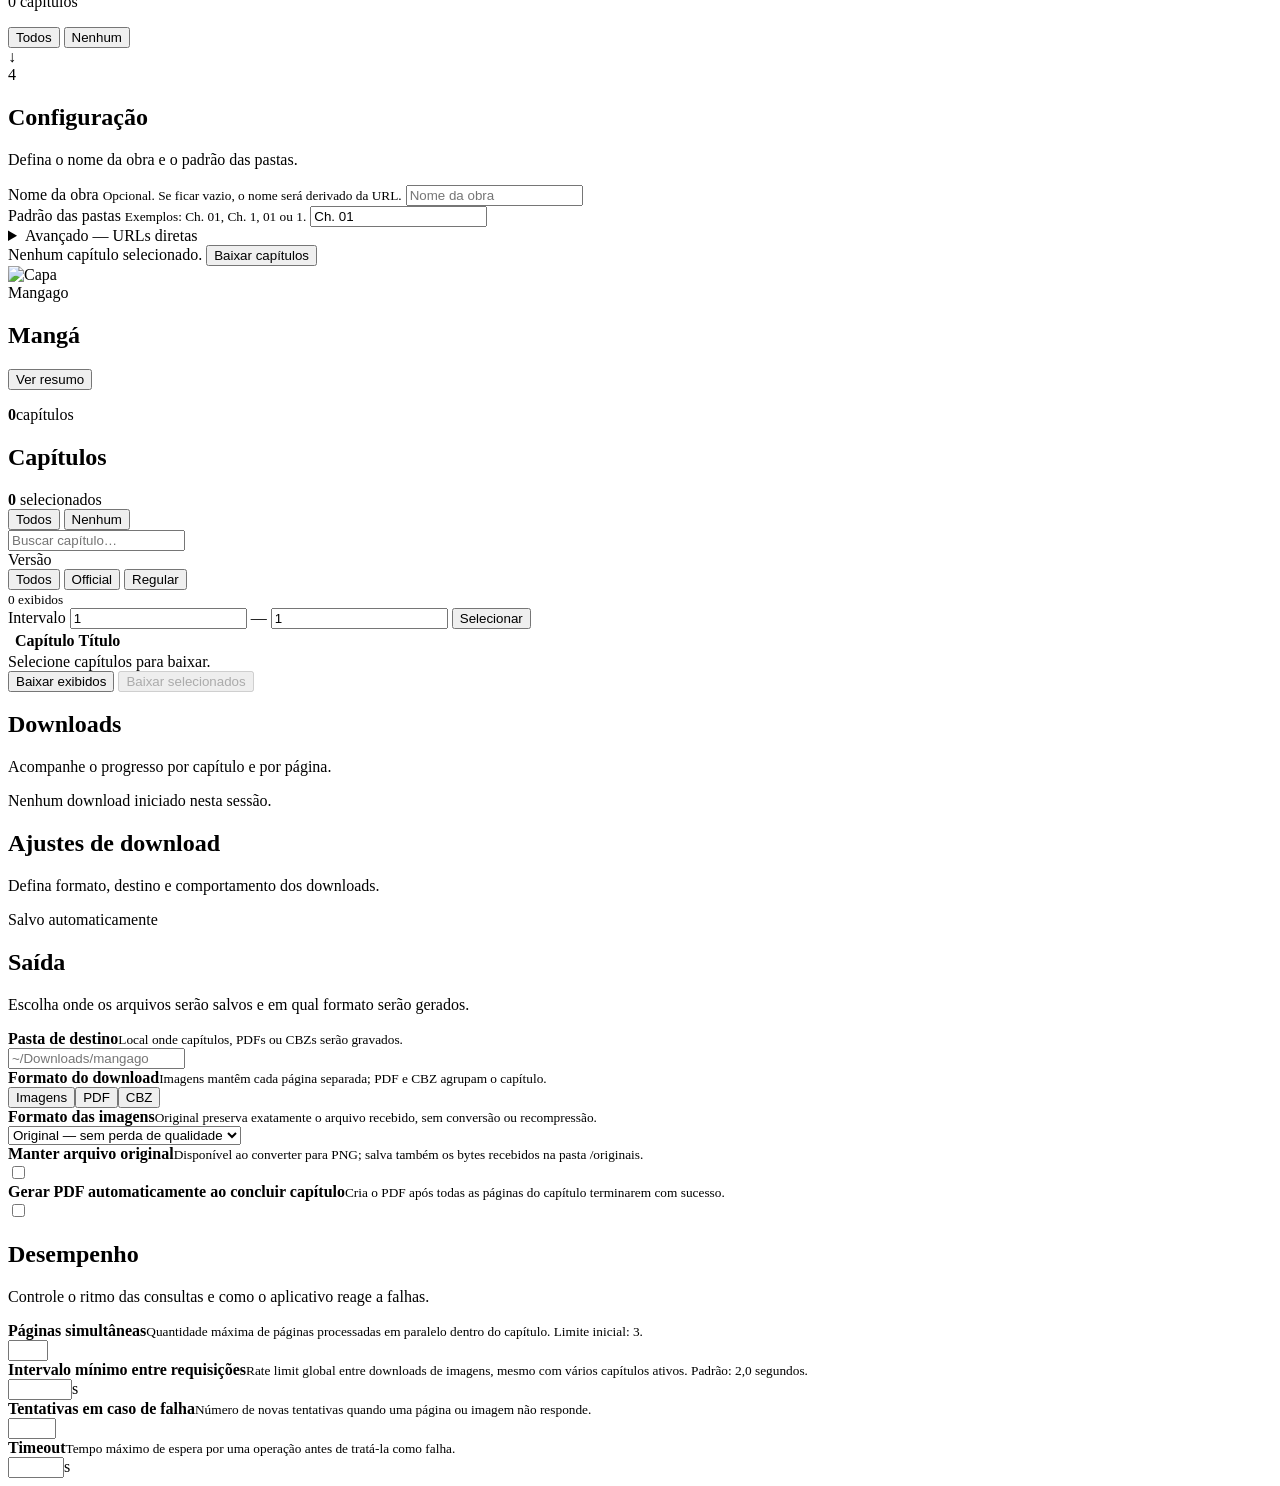
==== commit a6bc3289: "Add Comix source type filter" ====
--- a/webapp/templates/index.html
+++ b/webapp/templates/index.html
@@ -225,6 +225,16 @@
                 </div>
               </div>
 
+              <div
+                class="segmented compact comix-source-filter"
+                id="comixSourceTypeSegment"
+                aria-label="Tipo de fonte"
+              >
+                <button type="button" data-value="all" class="selected">Todas</button>
+                <button type="button" data-value="official">Oficial</button>
+                <button type="button" data-value="regular">Regular</button>
+              </div>
+
               <div class="comix-source-list" id="comixSourceList"></div>
 
               <select class="hidden" id="comixSource" aria-hidden="true"></select>
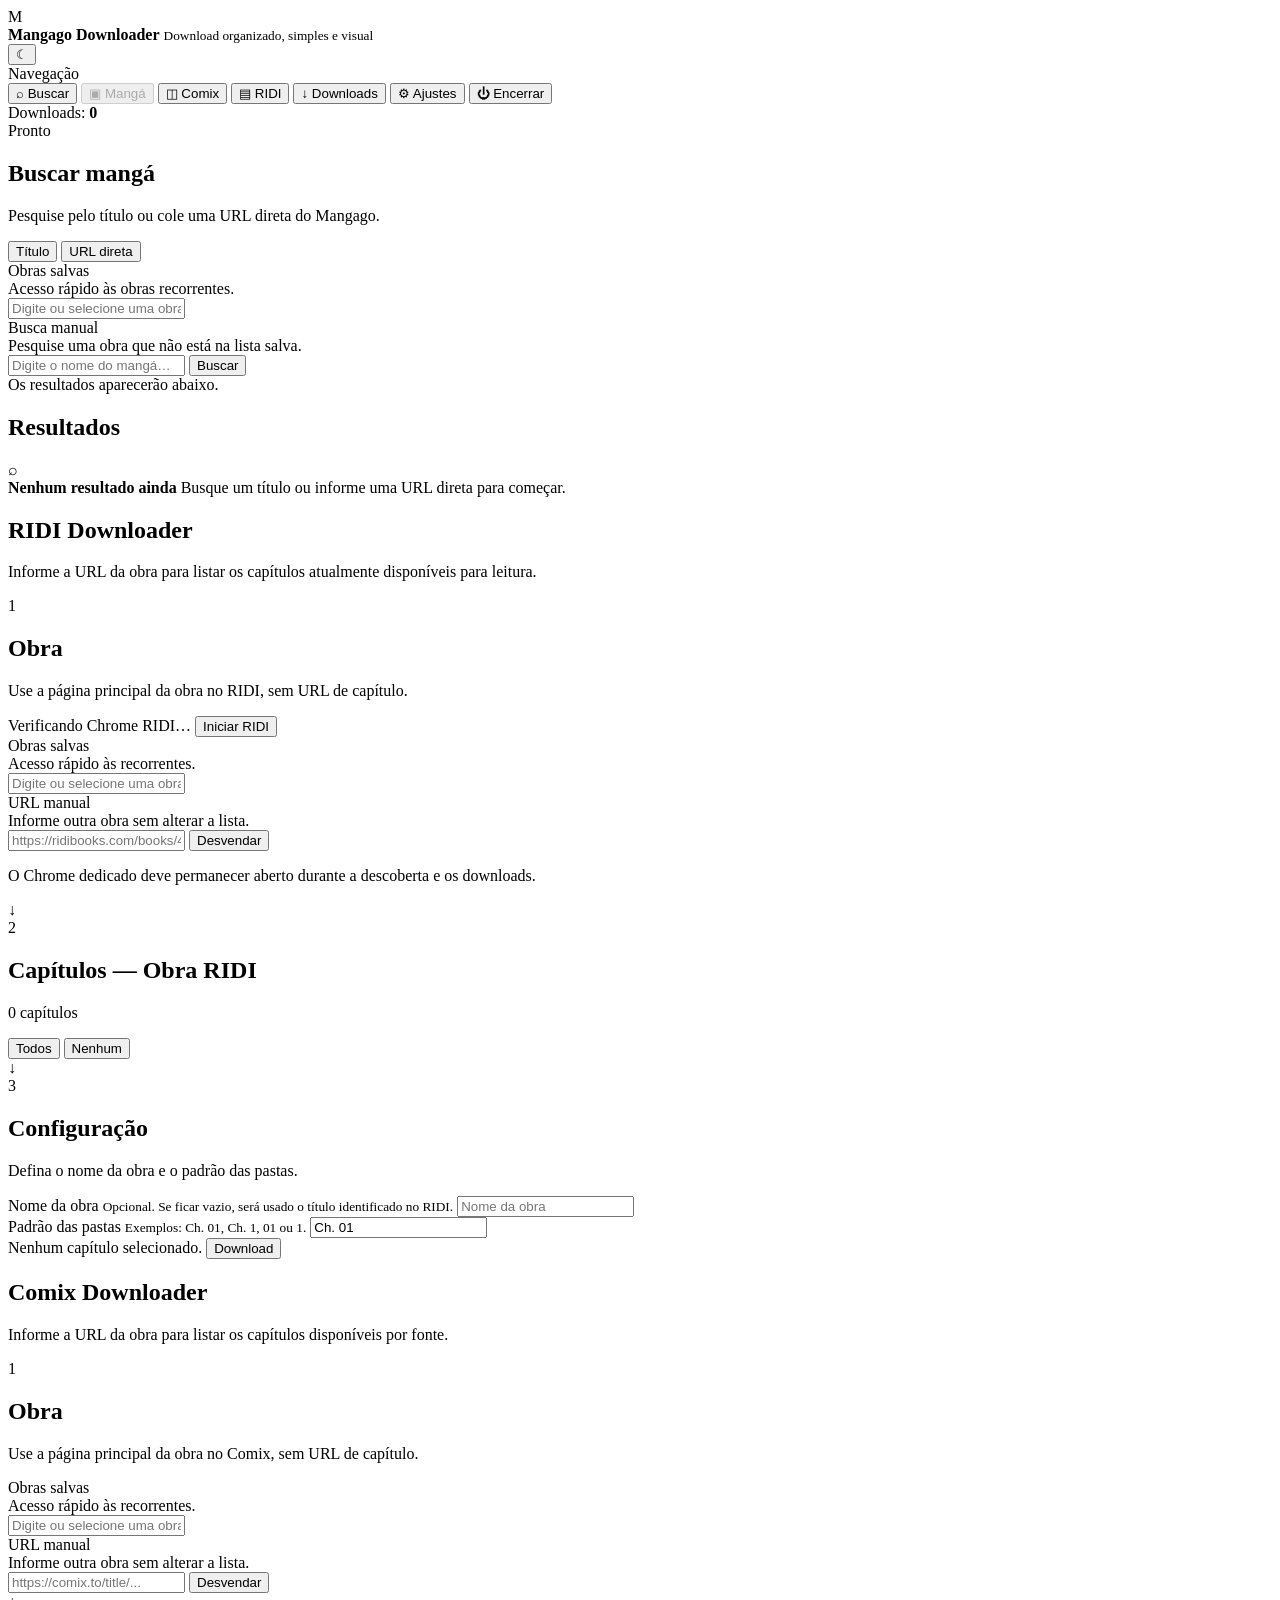
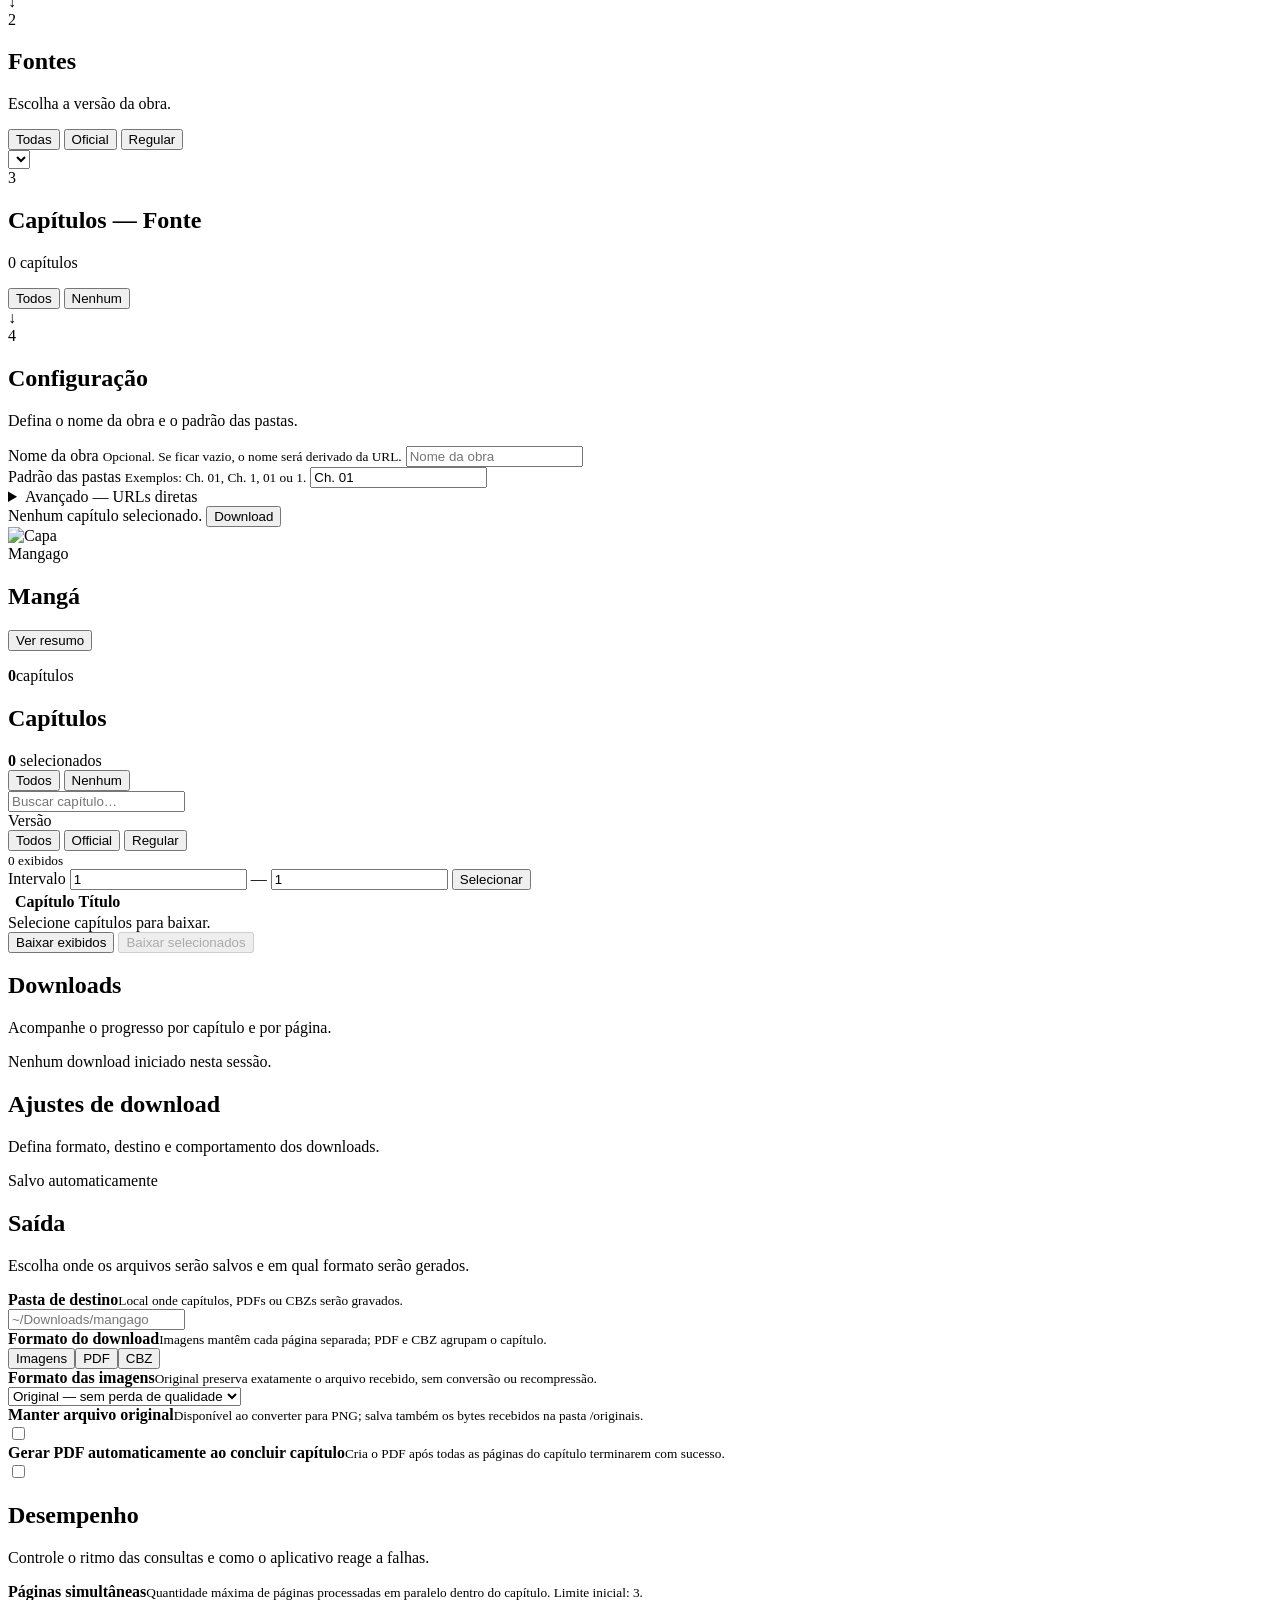
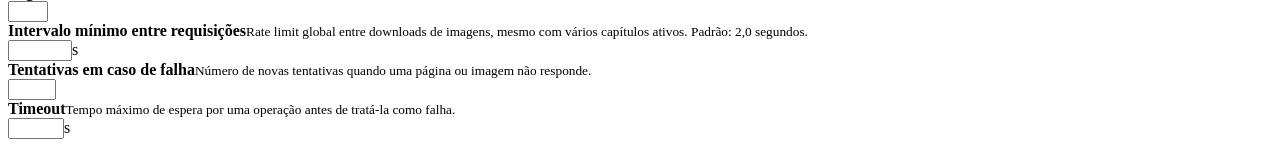
==== commit e0e23b52: "Add saved works integration and refine downloader UI" ====
--- a/webapp/templates/index.html
+++ b/webapp/templates/index.html
@@ -17,15 +17,7 @@
         </div>
       </div>
       <div class="top-actions">
-        <span class="status"><i></i><span id="globalStatus">Pronto</span></span>
-        <button
-          class="shutdown-button"
-          id="shutdownButton"
-          type="button"
-          title="Finalizar aplicação"
-        >
-          Finalizar aplicação
-        </button>
+        <span id="globalStatus" hidden>Pronto</span>
         <button class="icon-button" id="themeToggle" title="Alternar tema" aria-label="Alternar tema">☾</button>
       </div>
     </header>
@@ -39,6 +31,7 @@
         <button class="nav-item" data-page="ridi"><span>▤</span> RIDI</button>
         <button class="nav-item" data-page="downloads"><span>↓</span> Downloads <em id="downloadBadge"></em></button>
         <button class="nav-item" data-page="settings"><span>⚙</span> Ajustes</button>
+        <button class="nav-item shutdown-nav-item" id="shutdownButton" type="button" title="Encerrar"><span>⏻</span> Encerrar</button>
       </nav>
       <div class="sidebar-footer">
         <div>Downloads: <b id="downloadCount">0</b></div>
@@ -59,9 +52,29 @@
           </div>
         </div>
 
-        <div class="search-bar">
-          <input id="searchInput" type="text" placeholder="Digite o nome do mangá…" autocomplete="off" />
-          <button class="primary" id="searchButton">Buscar</button>
+        <div class="saved-work-choice-grid saved-work-choice-grid--mangago" data-ui="patch18-ui-refinements">
+          <div class="saved-work-choice-card saved-work-choice-card--saved">
+            <label class="saved-work-choice-title" for="mangagoSavedWork">Obras salvas</label>
+            <div class="saved-work-choice-help">Acesso rápido às obras recorrentes.</div>
+            <input
+              class="setting-control wide"
+              id="mangagoSavedWork"
+              type="text"
+              list="mangagoSavedWorkOptions"
+              placeholder="Digite ou selecione uma obra..."
+              autocomplete="off"
+            />
+            <datalist id="mangagoSavedWorkOptions"></datalist>
+          </div>
+          <div class="saved-work-choice-card saved-work-choice-card--manual">
+            <div class="saved-work-choice-title">Busca manual</div>
+            <div class="saved-work-choice-help">Pesquise uma obra que não está na lista salva.</div>
+            <div class="search-bar saved-work-manual-row">
+              <input id="searchInput" type="text" placeholder="Digite o nome do mangá…" autocomplete="off" />
+              <datalist id="mangagoSavedUrlOptions"></datalist>
+              <button class="primary" id="searchButton">Buscar</button>
+            </div>
+          </div>
         </div>
         <div class="hint" id="searchHint">Os resultados aparecerão abaixo.</div>
 
@@ -87,31 +100,49 @@
         <div class="comix-flow">
 
           <section class="comix-step">
-            <div class="comix-step-heading">
+            <div class="comix-step-heading comix-step-heading--with-session">
               <span class="comix-step-number">1</span>
               <div>
                 <h2>Obra</h2>
                 <p>Use a página principal da obra no RIDI, sem URL de capítulo.</p>
               </div>
-            </div>
-
-            <div class="ridi-session-row">
-              <div>
-                <strong>Sessão RIDI</strong>
+              <div class="ridi-heading-session" data-ui="patch16-saved-works-layout">
+                <span class="ridi-session-dot" aria-hidden="true"></span>
                 <span class="muted" id="ridiSessionStatus">Verificando Chrome RIDI…</span>
-              </div>
-              <button class="secondary" id="ridiLoginButton">Iniciar login RIDI</button>
-            </div>
-
-            <div class="comix-load-row">
-              <input
-                class="setting-control wide"
-                id="ridiTitleUrl"
-                type="url"
-                placeholder="https://ridibooks.com/books/4895003169"
-                autocomplete="off"
-              />
-              <button class="primary" id="ridiLoadButton">Listar capítulos</button>
+                <button class="secondary" id="ridiLoginButton">Iniciar RIDI</button>
+              </div>
+            </div>
+
+            <div class="saved-work-choice-grid" data-ui="patch17-saved-works-datalist">
+              <div class="saved-work-choice-card saved-work-choice-card--saved">
+                <label class="saved-work-choice-title" for="ridiSavedWork">Obras salvas</label>
+                <div class="saved-work-choice-help">Acesso rápido às recorrentes.</div>
+                <input
+                  class="setting-control wide"
+                  id="ridiSavedWork"
+                  type="text"
+                  list="ridiSavedWorkOptions"
+                  placeholder="Digite ou selecione uma obra..."
+                  autocomplete="off"
+                />
+                <datalist id="ridiSavedWorkOptions"></datalist>
+              </div>
+              <div class="saved-work-choice-card saved-work-choice-card--manual">
+                <label class="saved-work-choice-title" for="ridiTitleUrl">URL manual</label>
+                <div class="saved-work-choice-help">Informe outra obra sem alterar a lista.</div>
+                <div class="comix-load-row saved-work-manual-row">
+                  <input
+                    class="setting-control wide"
+                    id="ridiTitleUrl"
+                    type="url"
+                    list="ridiSavedUrlOptions"
+                    placeholder="https://ridibooks.com/books/4895003169"
+                    autocomplete="off"
+                  />
+                  <datalist id="ridiSavedUrlOptions"></datalist>
+                  <button class="primary" id="ridiLoadButton">Desvendar</button>
+                </div>
+              </div>
             </div>
             <p class="muted">O Chrome dedicado deve permanecer aberto durante a descoberta e os downloads.</p>
           </section>
@@ -177,7 +208,7 @@
 
             <div class="comix-download-bar">
               <span class="muted" id="ridiSelectedCount">Nenhum capítulo selecionado.</span>
-              <button class="primary" id="ridiDownloadButton">Baixar capítulos</button>
+              <button class="primary" id="ridiDownloadButton">Download</button>
             </div>
           </section>
 
@@ -201,15 +232,36 @@
               </div>
             </div>
 
-            <div class="comix-load-row">
-              <input
-                class="setting-control wide"
-                id="comixTitleUrl"
-                type="url"
+            <div class="saved-work-choice-grid" data-ui="patch17-saved-works-datalist">
+              <div class="saved-work-choice-card saved-work-choice-card--saved">
+                <label class="saved-work-choice-title" for="comixSavedWork">Obras salvas</label>
+                <div class="saved-work-choice-help">Acesso rápido às recorrentes.</div>
+                <input
+                  class="setting-control wide"
+                  id="comixSavedWork"
+                  type="text"
+                  list="comixSavedWorkOptions"
+                  placeholder="Digite ou selecione uma obra..."
+                  autocomplete="off"
+                />
+                <datalist id="comixSavedWorkOptions"></datalist>
+              </div>
+              <div class="saved-work-choice-card saved-work-choice-card--manual">
+                <label class="saved-work-choice-title" for="comixTitleUrl">URL manual</label>
+                <div class="saved-work-choice-help">Informe outra obra sem alterar a lista.</div>
+                <div class="comix-load-row saved-work-manual-row">
+                  <input
+                    class="setting-control wide"
+                    id="comixTitleUrl"
+                    type="url"
+                    list="comixSavedUrlOptions"
                 placeholder="https://comix.to/title/..."
                 autocomplete="off"
               />
-              <button class="primary" id="comixLoadButton">Listar capítulos</button>
+                  <datalist id="comixSavedUrlOptions"></datalist>
+                  <button class="primary" id="comixLoadButton">Desvendar</button>
+                </div>
+              </div>
             </div>
           </section>
 
@@ -328,7 +380,7 @@
               </span>
 
               <button class="primary" id="comixDownloadButton">
-                Baixar capítulos
+                Download
               </button>
             </div>
           </section>
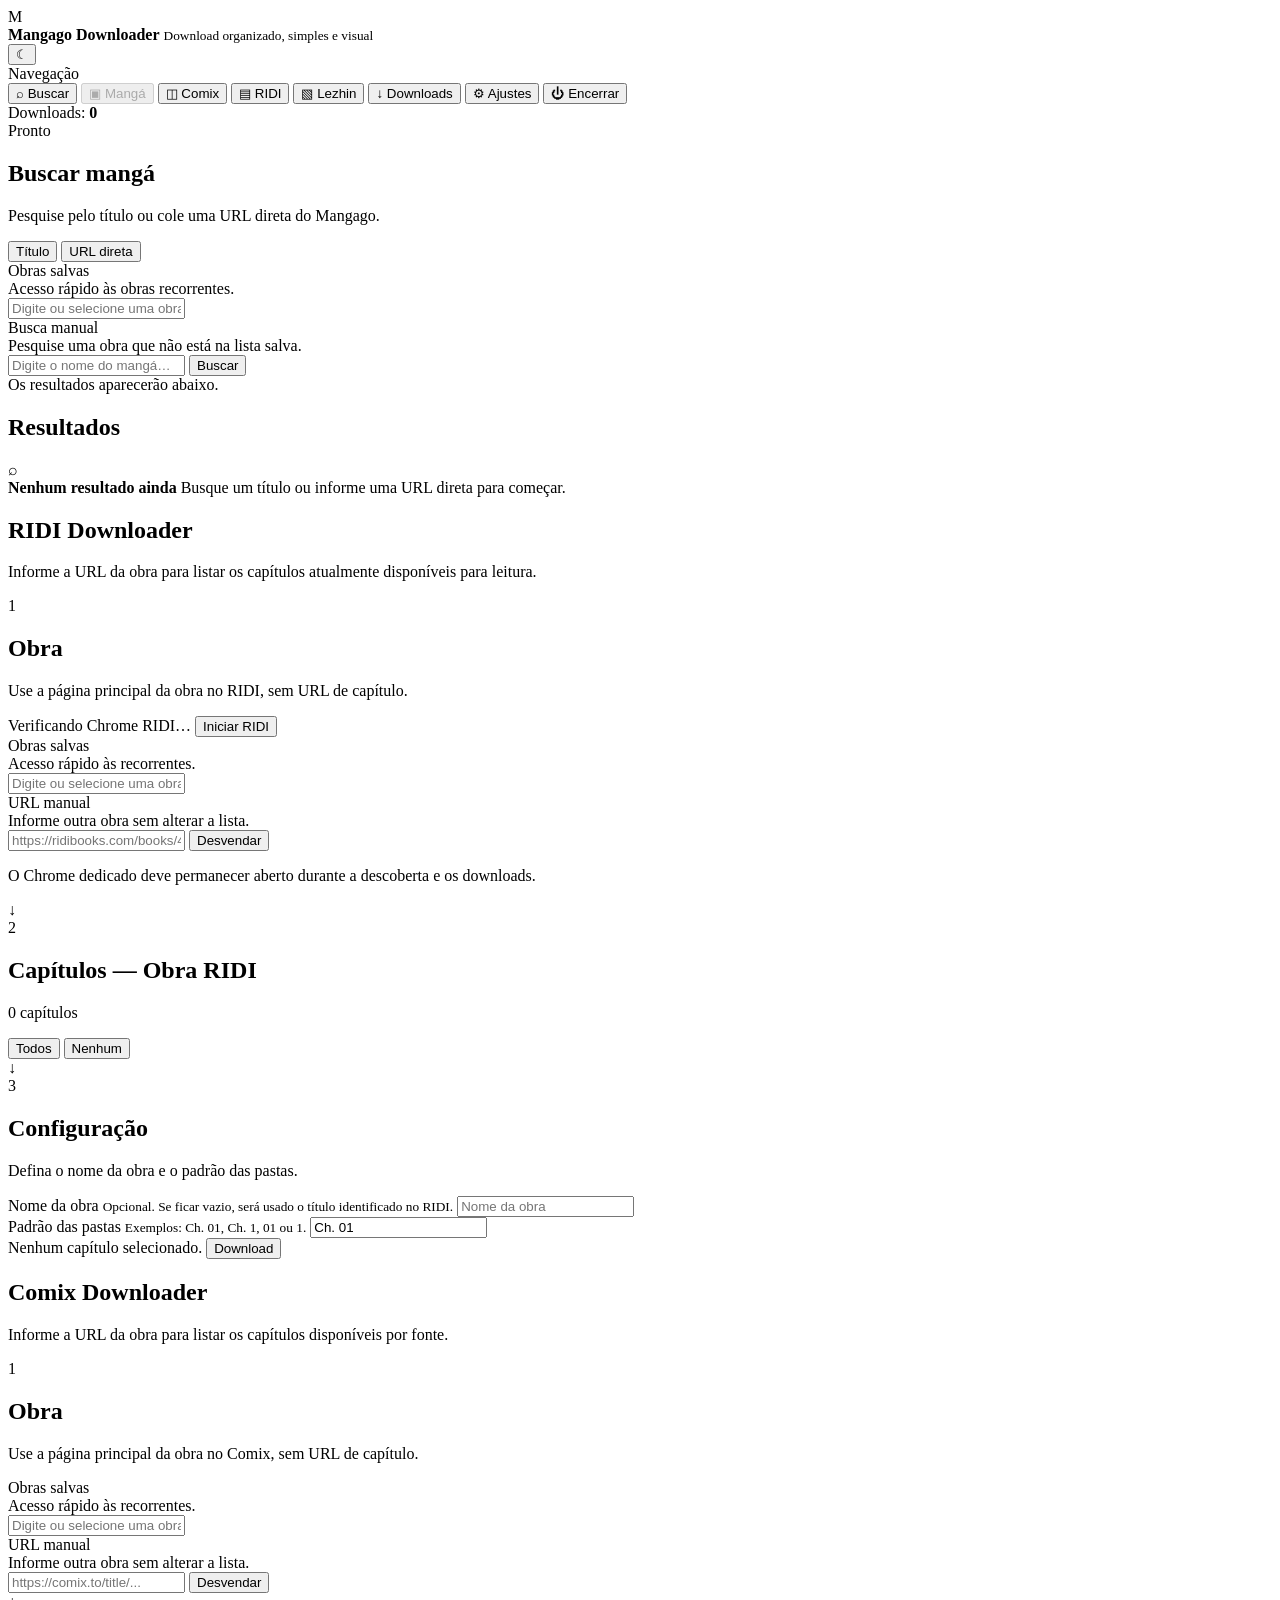
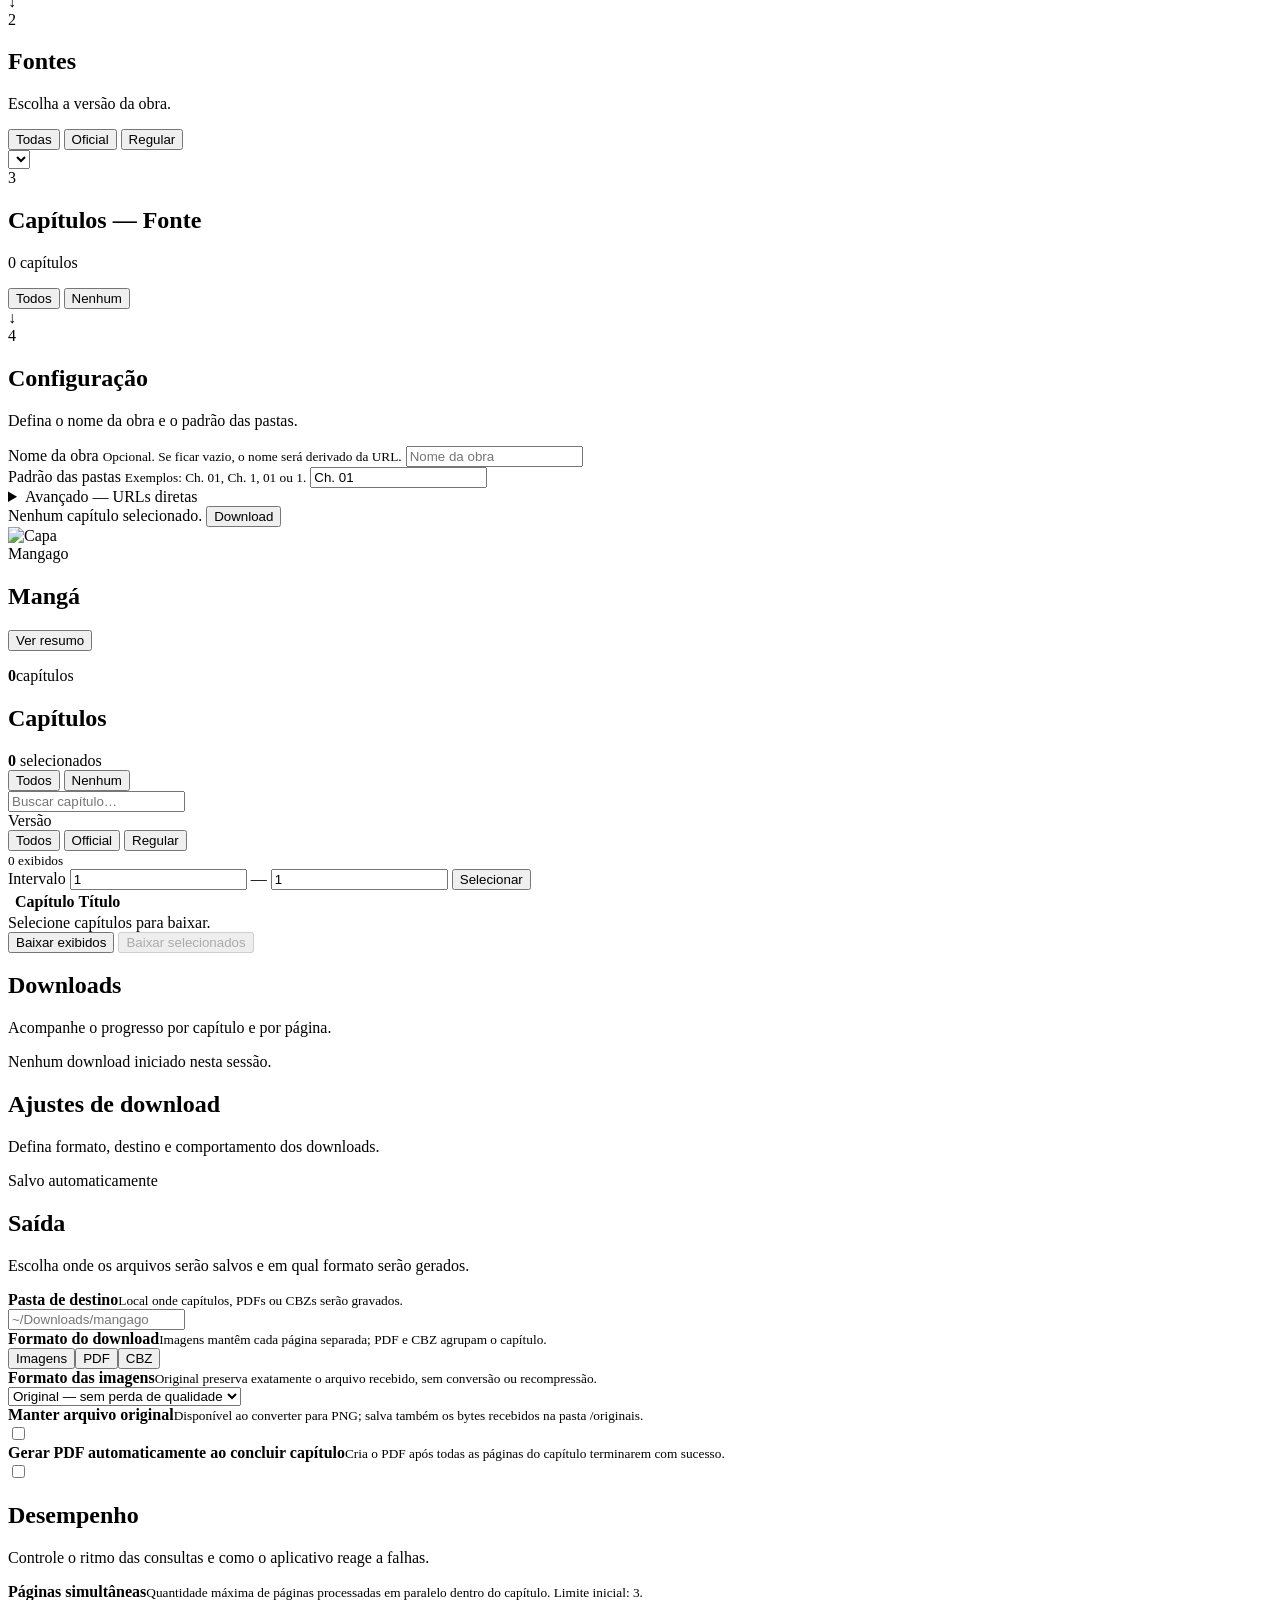
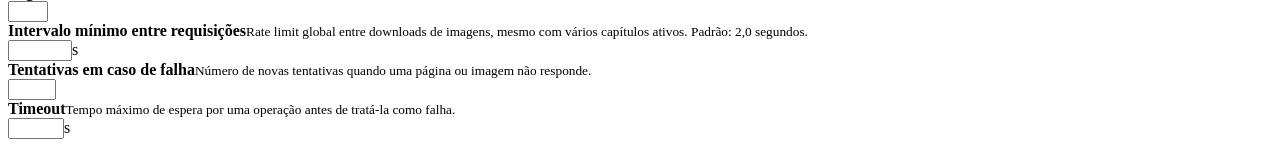
==== commit 782f0b1f: "feat(lezhinus): implement provider and web integration" ====
--- a/webapp/templates/index.html
+++ b/webapp/templates/index.html
@@ -5,6 +5,7 @@
   <meta name="viewport" content="width=device-width, initial-scale=1" />
   <title>Mangago Downloader</title>
   <link rel="stylesheet" href="/static/styles.css" />
+  <link rel="stylesheet" href="/static/lezhin.css" />
 </head>
 <body>
   <div class="app-shell">
@@ -29,6 +30,7 @@
         <button class="nav-item" data-page="manga" id="mangaNav" disabled><span>▣</span> Mangá</button>
         <button class="nav-item" data-page="comix"><span>◫</span> Comix</button>
         <button class="nav-item" data-page="ridi"><span>▤</span> RIDI</button>
+        <button class="nav-item" data-page="lezhinus"><span>▧</span> Lezhin</button>
         <button class="nav-item" data-page="downloads"><span>↓</span> Downloads <em id="downloadBadge"></em></button>
         <button class="nav-item" data-page="settings"><span>⚙</span> Ajustes</button>
         <button class="nav-item shutdown-nav-item" id="shutdownButton" type="button" title="Encerrar"><span>⏻</span> Encerrar</button>
@@ -215,6 +217,8 @@
         </div>
       </section>
 
+      <section class="page" id="page-lezhinus"><div id="lezhinPanel"></div></section>
+
       <section class="page" id="page-comix">
         <div class="page-heading">
           <h1>Comix Downloader</h1>
@@ -505,5 +509,6 @@
 
   <div class="toast" id="toast"></div>
   <script src="/static/app.js"></script>
+  <script src="/static/lezhin.js"></script>
 </body>
 </html>
